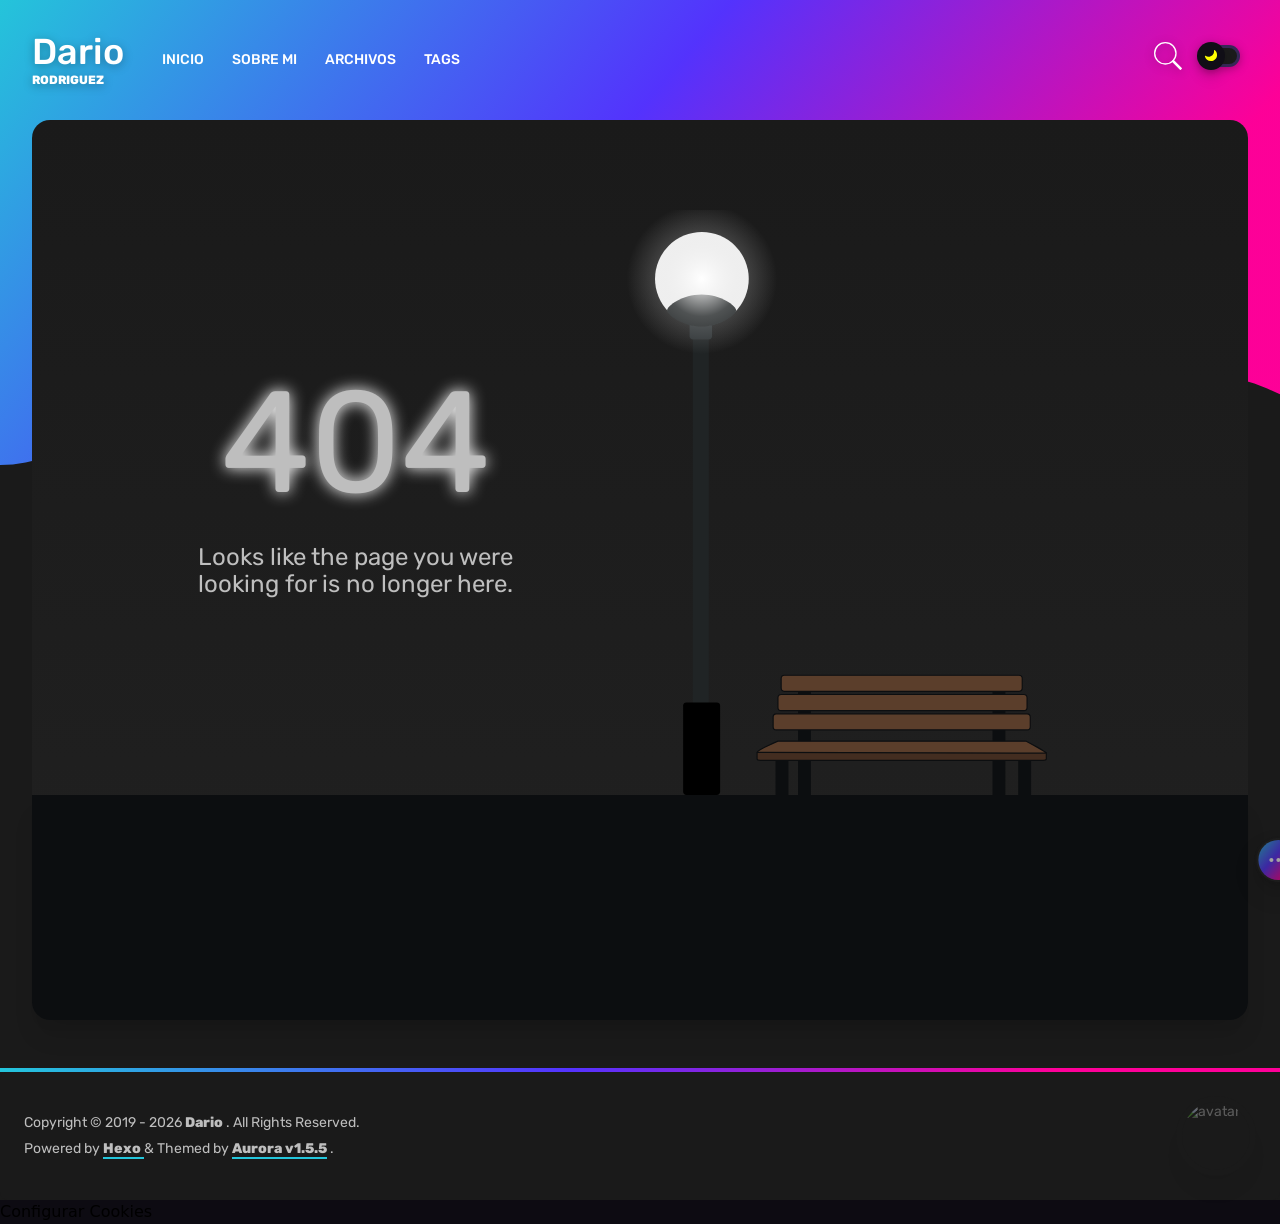
==== index.html @ 783e292c "Site updated: 2024-03-20 01:39:42" ====
<!DOCTYPE html><html lang="en"><head><!-- hexo injector head_begin start --><meta name="keywords" content="dario-rodriguez dario rodriguez gonzalez full-stack developer"></meta><meta name="author" content="Dario Rodriguez"></meta><!-- hexo injector head_begin end --><meta charset="utf-8"><meta http-equiv="X-UA-Compatible" content="IE=edge"><meta name="viewport" content="width=device-width,initial-scale=1"><link rel="icon" href="/favicon.ico"><link href="/static/css/chunk-libs.eebac533.css" rel="stylesheet"><link href="/static/css/app.de0ee83b.css" rel="stylesheet"><!-- hexo injector head_end start --><script type="text/javascript" src="//www.privacypolicies.com/public/cookie-consent/4.0.0/cookie-consent.js" charset="UTF-8"></script><script type="text/javascript" charset="UTF-8">document.addEventListener('DOMContentLoaded', function () { cookieconsent.run({"notice_banner_type":"headline","consent_type":"express","palette":"dark","language":"es","page_load_consent_levels":["strictly-necessary","functionality","tracking"],"notice_banner_reject_button_hide":false,"preferences_center_close_button_hide":false,"open_preferences_center_selector":"cookieConfig","website_name":"www.dario-rodriguez.com"});});</script><script type="text/plain" cookie-consent="tracking" async src="//busuanzi.ibruce.info/busuanzi/2.3/busuanzi.pure.mini.js"></script><script type="text/plain" cookie-consent="strictly-necessary" src="https://cdn.jsdelivr.net/npm/prismjs@1.23.0/components/prism-core.min.js" data-manual></script><script type="text/plain" cookie-consent="strictly-necessary" src="https://cdn.jsdelivr.net/npm/prismjs@1.23.0/plugins/autoloader/prism-autoloader.js"></script><script type="text/plain" cookie-consent="strictly-necessary" src="https://cdn.jsdelivr.net/npm/prismjs@1.23.0/plugins/toolbar/prism-toolbar.js"></script><script type="text/plain" cookie-consent="strictly-necessary" src="https://cdn.jsdelivr.net/npm/prismjs@1.23.0/plugins/copy-to-clipboard/prism-copy-to-clipboard.min.js"></script><script type="text/plain" cookie-consent="strictly-necessary" src="https://cdn.jsdelivr.net/npm/blueimp-md5@2.18.0/js/md5.min.js"></script><script type="text/plain" cookie-consent="strictly-necessary" src="https://cdn.jsdelivr.net/npm/lodash@4.17.21/lodash.min.js"></script><link rel="stylesheet" href="https://cdn.jsdelivr.net/npm/prismjs@1.23.0/themes/prism.min.css"/><link rel="stylesheet" href="https://cdn.jsdelivr.net/npm/prismjs@1.23.0/plugins/toolbar/prism-toolbar.css"/><link rel="stylesheet" href="https://fonts.googleapis.com/css?family=Rubik"/><script type="text/plain" cookie-consent="functionality" src="https://cdn.jsdelivr.net/npm/gitalk@1.7.2/dist/gitalk.min.js"></script><link rel="stylesheet" href="https://cdn.jsdelivr.net/npm/gitalk@1.7.2/dist/gitalk.css"><!-- hexo injector head_end end --><meta name="generator" content="Hexo 7.1.1"></head><body id="body-container"><noscript><strong>We're sorry but Aurora Blog doesn't work properly without JavaScript enabled. Please enable it to continue.</strong></noscript><div id="app"></div><div><a href="#" id="cookieConfig">Configurar Cookies</a></div><script>(function(e){function t(t){for(var n,a,u=t[0],i=t[1],c=t[2],l=0,p=[];l<u.length;l++)a=u[l],Object.prototype.hasOwnProperty.call(o,a)&&o[a]&&p.push(o[a][0]),o[a]=0;for(n in i)Object.prototype.hasOwnProperty.call(i,n)&&(e[n]=i[n]);f&&f(t);while(p.length)p.shift()();return s.push.apply(s,c||[]),r()}function r(){for(var e,t=0;t<s.length;t++){for(var r=s[t],n=!0,a=1;a<r.length;a++){var u=r[a];0!==o[u]&&(n=!1)}n&&(s.splice(t--,1),e=i(i.s=r[0]))}return e}var n={},a={runtime:0},o={runtime:0},s=[];function u(e){return i.p+"static/js/"+({404:"404",about:"about",archives:"archives",categories:"categories",page:"page",post:"post",result:"result",tags:"tags"}[e]||e)+"."+{404:"00d640a8",about:"a5aa2396",archives:"574ac664",categories:"90aa5475",page:"1750313c",post:"3df6f46b",result:"39470350",tags:"0cf51f26"}[e]+".js"}function i(t){if(n[t])return n[t].exports;var r=n[t]={i:t,l:!1,exports:{}};return e[t].call(r.exports,r,r.exports,i),r.l=!0,r.exports}i.e=function(e){var t=[],r={404:1,about:1,archives:1,categories:1,page:1,post:1,result:1,tags:1};a[e]?t.push(a[e]):0!==a[e]&&r[e]&&t.push(a[e]=new Promise((function(t,r){for(var n="static/css/"+({404:"404",about:"about",archives:"archives",categories:"categories",page:"page",post:"post",result:"result",tags:"tags"}[e]||e)+"."+{404:"1a6cd5bd",about:"28b2ab83",archives:"c0d49bd5",categories:"10e2be12",page:"ed4259ce",post:"9f951a60",result:"10e2be12",tags:"10e2be12"}[e]+".css",o=i.p+n,s=document.getElementsByTagName("link"),u=0;u<s.length;u++){var c=s[u],l=c.getAttribute("data-href")||c.getAttribute("href");if("stylesheet"===c.rel&&(l===n||l===o))return t()}var p=document.getElementsByTagName("style");for(u=0;u<p.length;u++){c=p[u],l=c.getAttribute("data-href");if(l===n||l===o)return t()}var f=document.createElement("link");f.rel="stylesheet",f.type="text/css",f.onload=t,f.onerror=function(t){var n=t&&t.target&&t.target.src||o,s=new Error("Loading CSS chunk "+e+" failed.\n("+n+")");s.code="CSS_CHUNK_LOAD_FAILED",s.request=n,delete a[e],f.parentNode.removeChild(f),r(s)},f.href=o;var d=document.getElementsByTagName("head")[0];d.appendChild(f)})).then((function(){a[e]=0})));var n=o[e];if(0!==n)if(n)t.push(n[2]);else{var s=new Promise((function(t,r){n=o[e]=[t,r]}));t.push(n[2]=s);var c,l=document.createElement("script");l.charset="utf-8",l.timeout=120,i.nc&&l.setAttribute("nonce",i.nc),l.src=u(e);var p=new Error;c=function(t){l.onerror=l.onload=null,clearTimeout(f);var r=o[e];if(0!==r){if(r){var n=t&&("load"===t.type?"missing":t.type),a=t&&t.target&&t.target.src;p.message="Loading chunk "+e+" failed.\n("+n+": "+a+")",p.name="ChunkLoadError",p.type=n,p.request=a,r[1](p)}o[e]=void 0}};var f=setTimeout((function(){c({type:"timeout",target:l})}),12e4);l.onerror=l.onload=c,document.head.appendChild(l)}return Promise.all(t)},i.m=e,i.c=n,i.d=function(e,t,r){i.o(e,t)||Object.defineProperty(e,t,{enumerable:!0,get:r})},i.r=function(e){"undefined"!==typeof Symbol&&Symbol.toStringTag&&Object.defineProperty(e,Symbol.toStringTag,{value:"Module"}),Object.defineProperty(e,"__esModule",{value:!0})},i.t=function(e,t){if(1&t&&(e=i(e)),8&t)return e;if(4&t&&"object"===typeof e&&e&&e.__esModule)return e;var r=Object.create(null);if(i.r(r),Object.defineProperty(r,"default",{enumerable:!0,value:e}),2&t&&"string"!=typeof e)for(var n in e)i.d(r,n,function(t){return e[t]}.bind(null,n));return r},i.n=function(e){var t=e&&e.__esModule?function(){return e["default"]}:function(){return e};return i.d(t,"a",t),t},i.o=function(e,t){return Object.prototype.hasOwnProperty.call(e,t)},i.p="/",i.oe=function(e){throw console.error(e),e};var c=window["webpackJsonp"]=window["webpackJsonp"]||[],l=c.push.bind(c);c.push=t,c=c.slice();for(var p=0;p<c.length;p++)t(c[p]);var f=l;r()})([]);</script><script src="/static/js/chunk-libs.dc6146cd.js"></script><script src="/static/js/app.5aa131e5.js"></script></body></html>
---- static/css/chunk-libs.eebac533.css ----
/*! normalize.css v8.0.1 | MIT License | github.com/necolas/normalize.css */html{line-height:1.15;-webkit-text-size-adjust:100%}body{margin:0}main{display:block}h1{font-size:2em;margin:.67em 0}hr{box-sizing:content-box;height:0;overflow:visible}pre{font-family:monospace,monospace;font-size:1em}a{background-color:transparent}abbr[title]{border-bottom:none;text-decoration:underline;-webkit-text-decoration:underline dotted;text-decoration:underline dotted}b,strong{font-weight:bolder}code,kbd,samp{font-family:monospace,monospace;font-size:1em}small{font-size:80%}sub,sup{font-size:75%;line-height:0;position:relative;vertical-align:baseline}sub{bottom:-.25em}sup{top:-.5em}img{border-style:none}button,input,optgroup,select,textarea{font-family:inherit;font-size:100%;line-height:1.15;margin:0}button,input{overflow:visible}button,select{text-transform:none}[type=button],[type=reset],[type=submit],button{-webkit-appearance:button}[type=button]::-moz-focus-inner,[type=reset]::-moz-focus-inner,[type=submit]::-moz-focus-inner,button::-moz-focus-inner{border-style:none;padding:0}[type=button]:-moz-focusring,[type=reset]:-moz-focusring,[type=submit]:-moz-focusring,button:-moz-focusring{outline:1px dotted ButtonText}fieldset{padding:.35em .75em .625em}legend{box-sizing:border-box;color:inherit;display:table;max-width:100%;padding:0;white-space:normal}progress{vertical-align:baseline}textarea{overflow:auto}[type=checkbox],[type=radio]{box-sizing:border-box;padding:0}[type=number]::-webkit-inner-spin-button,[type=number]::-webkit-outer-spin-button{height:auto}[type=search]{-webkit-appearance:textfield;outline-offset:-2px}[type=search]::-webkit-search-decoration{-webkit-appearance:none}::-webkit-file-upload-button{-webkit-appearance:button;font:inherit}details{display:block}summary{display:list-item}[hidden],template{display:none}#nprogress{pointer-events:none}#nprogress .bar{background:#29d;position:fixed;z-index:1031;top:0;left:0;width:100%;height:2px}#nprogress .peg{display:block;position:absolute;right:0;width:100px;height:100%;box-shadow:0 0 10px #29d,0 0 5px #29d;opacity:1;transform:rotate(3deg) translateY(-4px)}#nprogress .spinner{display:block;position:fixed;z-index:1031;top:15px;right:15px}#nprogress .spinner-icon{width:18px;height:18px;box-sizing:border-box;border:2px solid transparent;border-top-color:#29d;border-left-color:#29d;border-radius:50%;-webkit-animation:nprogress-spinner .4s linear infinite;animation:nprogress-spinner .4s linear infinite}.nprogress-custom-parent{overflow:hidden;position:relative}.nprogress-custom-parent #nprogress .bar,.nprogress-custom-parent #nprogress .spinner{position:absolute}@-webkit-keyframes nprogress-spinner{0%{-webkit-transform:rotate(0deg)}to{-webkit-transform:rotate(1turn)}}@keyframes nprogress-spinner{0%{transform:rotate(0deg)}to{transform:rotate(1turn)}}
---- static/css/app.de0ee83b.css ----
:root{--max-width:1600px;--gap:2rem;--main-gradient:linear-gradient(130deg,#24c6dc,#5433ff 41.07%,#f09 76.05%);--theme-transition:all 250ms ease}.theme-light{--background-primary:#f1f3f9;--background-primary-alt:#fafafa;--background-secondary:#fff;--background-secondary-alt:#2e3236;--background-trans:rgba(0,0,0,0.15);--text-bright:#000;--text-normal:#333;--text-accent:#e93796;--text-sub-accent:#547ce7;--text-faint:#b2b2b2;--text-dim:#858585;--text-title-h1:#333;--text-title-h2:#333;--text-title-h3:#333;--text-title-h4:#333;--text-title-h5:#333;--text-link:#b4b4b4;--text-a:#db4d52;--text-a-hover:#db4d52;--bg-accent-55:rgba(244,86,157,0.55);--bg-sub-accent-55:rgba(13,185,215,0.55);--bg-accent-05:rgba(244,86,157,0.05);--strong-gradient:linear-gradient(62deg,#188bfd,#a03bff)!important;--gradient-cover:linear-gradient(90deg,hsla(0,0%,98%,0),hsla(0,0%,98%,0.013) 8.1%,hsla(0,0%,98%,0.049) 15.5%,hsla(0,0%,98%,0.104) 22.5%,hsla(0,0%,98%,0.175) 29%,hsla(0,0%,98%,0.259) 35.3%,hsla(0,0%,98%,0.352) 41.2%,hsla(0,0%,98%,0.45) 47.1%,hsla(0,0%,98%,0.55) 52.9%,hsla(0,0%,98%,0.648) 58.8%,hsla(0,0%,98%,0.741) 64.7%,hsla(0,0%,98%,0.825) 71%,hsla(0,0%,98%,0.896) 77.5%,hsla(0,0%,98%,0.951) 84.5%,hsla(0,0%,98%,0.987) 91.9%,var(--background-secondary));--article-cover:linear-gradient(180deg,hsla(0,0%,98%,0),hsla(0,0%,98%,0.013) 8.1%,hsla(0,0%,98%,0.049) 15.5%,hsla(0,0%,98%,0.104) 22.5%,hsla(0,0%,98%,0.175) 29%,hsla(0,0%,98%,0.259) 35.3%,hsla(0,0%,98%,0.352) 41.2%,hsla(0,0%,98%,0.45) 47.1%,hsla(0,0%,98%,0.55) 52.9%,hsla(0,0%,98%,0.648) 58.8%,hsla(0,0%,98%,0.741) 64.7%,hsla(0,0%,98%,0.825) 71%,hsla(0,0%,98%,0.896) 77.5%,hsla(0,0%,98%,0.951) 84.5%,hsla(0,0%,98%,0.987) 91.9%,var(--background-secondary));--accent-shadow:0 20px 25px -5px rgba(232,57,255,0.06),0 10px 10px -5px rgba(53,11,59,0.1);--sub-accent-shadow:0 20px 25px -5px rgba(71,190,255,0.06),0 10px 10px -5px rgba(11,42,59,0.1);--search-modal-key-gradient:linear-gradient(-225deg,#d5dbe4,#f8f8f8);--search-modal-key-shadow:inset 0 -2px 0 0 #cdcde6,inset 0 0 1px 1px #fff,0 1px 2px 1px rgba(30,35,90,0.4);--custom-quote-tip:#7343d5;--custom-quote-warning:#e98503;--custom-quote-danger:#dd2500;--custom-quote:#e93796}.theme-dark,.theme-light{--trans-ease:all 250ms ease}.theme-dark{--background-primary:#1a1a1a;--background-primary-alt:#0d0b12;--background-secondary:#212121;--background-secondary-alt:#0d0b12;--background-trans:hsla(0,0%,100%,0.15);--skeleton-bg:#2e2e2e;--skeleton-hl:#363636;--text-bright:#fff;--text-normal:#bebebe;--text-accent:#0fb6d6;--text-sub-accent:#f4569d;--text-dim:#6d6d6d;--text-faint:#7aa2f7;--text-title-h1:var(--text-accent);--text-title-h2:#cbdbe5;--text-title-h3:#cbdbe5;--text-title-h4:#cbdbe5;--text-title-h5:#cbdbe5;--text-link:#b4b4b4;--text-a:#6bcafb;--text-a-hover:#6bcafb;--bg-sub-accent-55:rgba(244,86,157,0.55);--bg-accent-55:rgba(13,185,215,0.55);--bg-accent-05:rgba(14,210,247,0.05);--strong-gradient:linear-gradient(62deg,#87c2fd,#dcb9fc)!important;--gradient-cover:linear-gradient(90deg,rgba(33,33,33,0),rgba(33,33,33,0.013) 8.1%,rgba(33,33,33,0.049) 15.5%,rgba(33,33,33,0.104) 22.5%,rgba(33,33,33,0.175) 29%,rgba(33,33,33,0.259) 35.3%,rgba(33,33,33,0.352) 41.2%,rgba(33,33,33,0.45) 47.1%,rgba(33,33,33,0.55) 52.9%,rgba(33,33,33,0.648) 58.8%,rgba(33,33,33,0.741) 64.7%,rgba(33,33,33,0.825) 71%,rgba(33,33,33,0.896) 77.5%,rgba(33,33,33,0.951) 84.5%,rgba(33,33,33,0.987) 91.9%,var(--background-secondary));--article-cover:linear-gradient(180deg,rgba(33,33,33,0),rgba(33,33,33,0.013) 8.1%,rgba(33,33,33,0.049) 15.5%,rgba(33,33,33,0.104) 22.5%,rgba(33,33,33,0.175) 29%,rgba(33,33,33,0.259) 35.3%,rgba(33,33,33,0.352) 41.2%,rgba(33,33,33,0.45) 47.1%,rgba(33,33,33,0.55) 52.9%,rgba(33,33,33,0.648) 58.8%,rgba(33,33,33,0.741) 64.7%,rgba(33,33,33,0.825) 71%,rgba(33,33,33,0.896) 77.5%,rgba(33,33,33,0.951) 84.5%,rgba(33,33,33,0.987) 91.9%,var(--background-secondary));--accent-shadow:0 20px 25px -5px rgba(11,42,59,0.35),0 10px 10px -5px rgba(11,42,59,0.14);--sub-accent-shadow:0 20px 25px -5px rgba(53,11,59,0.35),0 10px 10px -5px rgba(53,11,59,0.14);--search-modal-key-gradient:linear-gradient(-225deg,#3f3e3e,#2c2c2c);--search-modal-key-shadow:inset 0 -2px 0 0 #363636,inset 0 0 1px 1px #2e2e2e,0 1px 2px 1px rgba(30,35,90,0.4);--custom-quote-tip:#8d53ff;--custom-quote-warning:#cbcb00;--custom-quote-danger:#dd2500;--custom-quote:#5dc3d9}.ob-text-bright{color:var(--text-bright)}.ob-drop-shadow{filter:drop-shadow(0 2px 5px rgba(0,0,0,.3))}.ob-hz-thumbnail{max-width:120%}.ob-gradient-plate{width:calc(100% - .5rem);height:calc(100% - .5rem);margin:.25rem}.ob-gradient-cut-plate{top:8%;width:calc(100% - .5rem);height:calc(92% - .5rem);margin:.25rem}.ob-avatar{height:7rem;width:7rem}.footer-avatar,.ob-avatar{margin:0;--tw-shadow:0 20px 25px -5px rgba(0,0,0,0.1),0 10px 10px -5px rgba(0,0,0,0.04);box-shadow:var(--tw-ring-offset-shadow,0 0 transparent),var(--tw-ring-shadow,0 0 transparent),var(--tw-shadow)}.footer-avatar{height:5rem;opacity:.4;width:5rem}.diamond-avatar{-webkit-clip-path:polygon(50% 3%,91% 25%,91% 75%,50% 97%,9% 75%,9% 25%);clip-path:polygon(50% 3%,91% 25%,91% 75%,50% 97%,9% 75%,9% 25%)}.circle-avatar{border-radius:9999px}.circle-avatar,.rounded-avatar{border-color:var(--background-primary);border-width:6px}.rounded-avatar{border-radius:1rem}.animation-text{-webkit-background-clip:text;-webkit-text-fill-color:transparent;-webkit-box-decoration-break:clone;background-color:#ccc;background-image:linear-gradient(90deg,#ccc,#fff,#ccc);-webkit-animation:SkeletonLoading 1.5s ease-in-out 0s infinite normal none running;animation:SkeletonLoading 1.5s ease-in-out 0s infinite normal none running}.inverted-main-grid,.main-grid{display:flex;flex-direction:column}@media (min-width:1024px){.main-grid{display:grid;gap:var(--gap);grid-template-columns:minmax(0,1fr) 320px}.inverted-main-grid{display:grid;gap:var(--gap);grid-template-columns:245px minmax(0,1fr)}}.tab{background-color:var(--background-secondary);border-radius:1rem;display:flex;flex-direction:row;flex-wrap:wrap;margin-bottom:2rem;overflow-y:hidden;padding-left:1.5rem;padding-right:3rem;--tw-shadow:0 4px 6px -1px rgba(0,0,0,0.1),0 2px 4px -1px rgba(0,0,0,0.06);box-shadow:var(--tw-ring-offset-shadow,0 0 transparent),var(--tw-ring-shadow,0 0 transparent),var(--tw-shadow);height:3.5rem;transition:height .4s ease}.tab.expanded-tab{overflow-y:initial;height:auto}.tab li{cursor:pointer;margin-top:1rem;margin-bottom:1rem;margin-right:.75rem}.tab li:hover{opacity:.5}.tab li.active{--tw-shadow:0 10px 15px -3px rgba(0,0,0,0.1),0 4px 6px -2px rgba(0,0,0,0.05);box-shadow:var(--tw-ring-offset-shadow,0 0 transparent),var(--tw-ring-shadow,0 0 transparent),var(--tw-shadow);--tw-text-opacity:1;color:rgba(255,255,255,var(--tw-text-opacity));text-shadow:0 2px 2px rgba(0,0,0,.5)}.tab li span{background-color:var(--background-primary);border-top-left-radius:.375rem;border-bottom-left-radius:.375rem;font-size:.875rem;line-height:1.25rem;padding-top:.5rem;padding-bottom:.5rem;padding-left:.75rem;padding-right:.75rem;text-align:center;white-space:nowrap}.tab li span.first-tab{border-radius:.375rem;padding-left:1.5rem;padding-right:1.5rem}.tab li b{background-color:var(--background-primary);border-top-right-radius:.375rem;border-bottom-right-radius:.375rem;font-size:.875rem;line-height:1.25rem;opacity:.7;padding-top:.5rem;padding-bottom:.5rem;padding-left:.5rem;padding-right:.5rem;text-align:center;color:var(--text-accent);white-space:nowrap}.tab-expander{cursor:pointer;position:absolute;top:1.25rem;right:1.25rem;stroke:currentColor;color:var(--text-bright);opacity:.8}.tab-expander:hover{opacity:.5}.tab-expander svg{transition:transform .4s ease}.tab-expander.expanded svg{transform:rotate(180deg)}#loading-bar-wrapper #nprogress{pointer-events:none}#loading-bar-wrapper #nprogress .bar{background:var(--main-gradient);position:absolute;z-index:3000;top:0;left:0;width:100%;height:8px}#loading-bar-wrapper #nprogress .peg{display:none;position:absolute;right:0;width:100px;height:8px;opacity:0;box-shadow:none;transform:rotate(3deg) translateY(-4px)}#loading-bar-wrapper #nprogress .spinner{display:block;position:fixed;z-index:3000;top:15px;right:15px}#loading-bar-wrapper #nprogress .spinner-icon{width:18px;height:18px;box-sizing:border-box;border:2px solid transparent;border-top-color:var(--text-accent);border-left-color:var(--text-accent);border-radius:50%;-webkit-animation:nprogress-spinner .4s linear infinite;animation:nprogress-spinner .4s linear infinite}@-webkit-keyframes nprogress-spinner{to{-webkit-transform:rotate(1turn)}0%{transform:rotate(0)}to{transform:rotate(1turn)}}#loading-bar-wrapper{position:fixed;width:100px;top:8px;left:50%;transform:translateX(-50%);height:8px;border-radius:8px;z-index:2000;background:transparent;overflow:hidden}#loading-bar-wrapper.nprogress-custom-parent{background:var(--background-secondary);box-shadow:0 1px 2px 0 rgba(0,0,0,.1)}a:hover{opacity:.5}a{transition-property:all;transition-timing-function:cubic-bezier(.4,0,.2,1);transition-duration:.15s}

/*! tailwindcss v2.1.2 | MIT License | https://tailwindcss.com */

/*! modern-normalize v1.1.0 | MIT License | https://github.com/sindresorhus/modern-normalize */html{-moz-tab-size:4;-o-tab-size:4;tab-size:4;line-height:1.15;-webkit-text-size-adjust:100%}body{margin:0;font-family:system-ui,-apple-system,Segoe UI,Roboto,Helvetica,Arial,sans-serif,Apple Color Emoji,Segoe UI Emoji}hr{height:0;color:inherit}abbr[title]{-webkit-text-decoration:underline dotted;text-decoration:underline dotted}b,strong{font-weight:bolder}code,kbd,pre,samp{font-family:ui-monospace,SFMono-Regular,Consolas,Liberation Mono,Menlo,monospace;font-size:1em}small{font-size:80%}sub,sup{font-size:75%;line-height:0;position:relative;vertical-align:baseline}sub{bottom:-.25em}sup{top:-.5em}table{text-indent:0;border-color:inherit}button,input,optgroup,select,textarea{font-family:inherit;font-size:100%;line-height:1.15;margin:0}button,select{text-transform:none}[type=button],[type=reset],button{-webkit-appearance:button}legend{padding:0}progress{vertical-align:baseline}[type=search]{-webkit-appearance:textfield;outline-offset:-2px}summary{display:list-item}blockquote,dd,dl,figure,h1,h2,h3,h4,h5,h6,hr,p,pre{margin:0}button{background-color:transparent;background-image:none}button:focus{outline:1px dotted;outline:5px auto -webkit-focus-ring-color}fieldset,ol,ul{margin:0;padding:0}ol,ul{list-style:none}html{font-family:ui-sans-serif,system-ui,-apple-system,BlinkMacSystemFont,Segoe UI,Roboto,Helvetica Neue,Arial,Noto Sans,sans-serif,Apple Color Emoji,Segoe UI Emoji,Segoe UI Symbol,Noto Color Emoji;line-height:1.5}body{font-family:inherit;line-height:inherit}*,:after,:before{box-sizing:border-box;border-width:0;border-style:solid;border-color:#e5e7eb}hr{border-top-width:1px}img{border-style:solid}textarea{resize:vertical}input::-moz-placeholder,textarea::-moz-placeholder{opacity:1;color:#9ca3af}input:-ms-input-placeholder,textarea:-ms-input-placeholder{opacity:1;color:#9ca3af}input::placeholder,textarea::placeholder{opacity:1;color:#9ca3af}button{cursor:pointer}table{border-collapse:collapse}h1,h2,h3,h4,h5,h6{font-size:inherit;font-weight:inherit}a{color:inherit;text-decoration:inherit}button,input,optgroup,select,textarea{padding:0;line-height:inherit;color:inherit}code,kbd,pre,samp{font-family:ui-monospace,SFMono-Regular,Menlo,Monaco,Consolas,Liberation Mono,Courier New,monospace}audio,canvas,embed,iframe,img,object,svg,video{display:block;vertical-align:middle}img,video{max-width:100%;height:auto}.container{width:100%}@media (min-width:640px){.container{max-width:640px}}@media (min-width:768px){.container{max-width:768px}}@media (min-width:1024px){.container{max-width:1024px}}@media (min-width:1280px){.container{max-width:1280px}}@media (min-width:1536px){.container{max-width:1536px}}.article-container{border-radius:1rem;height:100%;list-style-type:none;position:relative}.article-container:hover .article-tag{transform:translateY(-60%)}.article-container:hover .article,.article-container:hover .feature-article{transform:scale(1.015)}.article-container .article-tag{border-radius:.375rem;display:flex;align-items:flex-start;font-weight:700;font-size:.875rem;line-height:1.25rem;padding-left:.25rem;padding-right:.25rem;padding-top:.25rem;padding-bottom:.75rem;position:absolute;left:1.5rem;top:-.25rem;--tw-shadow:0 10px 15px -3px rgba(0,0,0,0.1),0 4px 6px -2px rgba(0,0,0,0.05);box-shadow:var(--tw-ring-offset-shadow,0 0 transparent),var(--tw-ring-shadow,0 0 transparent),var(--tw-shadow);--tw-text-opacity:1;color:rgba(255,255,255,var(--tw-text-opacity));text-transform:uppercase;--tw-translate-x:0;--tw-translate-y:0;--tw-rotate:0;--tw-skew-x:0;--tw-skew-y:0;--tw-scale-x:1;--tw-scale-y:1;transform:translateX(var(--tw-translate-x)) translateY(var(--tw-translate-y)) rotate(var(--tw-rotate)) skewX(var(--tw-skew-x)) skewY(var(--tw-skew-y)) scaleX(var(--tw-scale-x)) scaleY(var(--tw-scale-y));background:var(--main-gradient);z-index:0;transition:transform .2s ease-in-out}.article-container .article-tag>b{border-radius:.25rem;padding-top:.25rem;padding-bottom:.25rem;padding-left:.75rem;padding-right:.75rem;stroke:currentColor;--tw-text-opacity:1;color:rgba(255,255,255,var(--tw-text-opacity));width:100%;height:100%;text-shadow:0 2px 2px rgba(0,0,0,.5);background:rgba(0,0,0,.5)}.article{background-color:var(--background-secondary);border-radius:1rem;display:grid;height:100%;overflow:hidden;position:relative;top:0;--tw-shadow:0 10px 15px -3px rgba(0,0,0,0.1),0 4px 6px -2px rgba(0,0,0,0.05);box-shadow:var(--tw-ring-offset-shadow,0 0 transparent),var(--tw-ring-shadow,0 0 transparent),var(--tw-shadow);z-index:10;grid-template-rows:repeat(3,minmax(0,1fr));transition:transform .2s ease-in-out}.article .article-thumbnail{position:relative;grid-row:span 1/span 1}.article .article-thumbnail img{background-repeat:no-repeat;background-size:cover;border-radius:1rem;display:block;height:120%;-o-object-fit:cover;object-fit:cover;position:absolute;width:100%;z-index:20}.article .article-thumbnail .thumbnail-screen{height:120%;opacity:.4;pointer-events:none;position:absolute;left:0;width:100%;z-index:30;max-width:120%;mix-blend-mode:screen}.article .article-thumbnail:after{pointer-events:none;content:"";position:absolute;z-index:35;top:13%;left:0;height:120%;width:100%;background:var(--article-cover)}.article .article-content{background-color:transparent;display:flex;flex-direction:column;padding-left:1.5rem;padding-right:1.5rem;padding-bottom:1.5rem;position:relative;z-index:40;grid-row:span 2/span 2}.article .article-content span{filter:drop-shadow(0 2px 1px rgba(0,0,0,.1))}.article .article-content span b{font-size:.75rem;line-height:1rem;color:var(--text-accent);text-transform:uppercase}.article .article-content span ul{display:inline-flex;font-size:.75rem;line-height:1rem;padding-left:1rem}.article .article-content span ul li{margin-right:.75rem}.article .article-content h1{font-weight:800;font-size:1.5rem;line-height:2rem;margin-bottom:1.5rem;color:var(--text-bright)}@media (min-width:1024px){.article .article-content h1{margin-top:1rem;margin-bottom:2rem}}.article .article-content p{font-size:.875rem;line-height:1.25rem;margin-bottom:.5rem;padding-bottom:1rem}@media (min-width:1024px){.article .article-content p{font-size:1rem;line-height:1.5rem;margin-bottom:.5rem;padding-bottom:1.5rem}}.article .article-content .article-footer{display:flex;align-items:flex-end;align-content:flex-end;justify-content:flex-start;flex:1 1 0%;font-size:.875rem;line-height:1.25rem;width:100%}.article .article-content .article-footer img{border-radius:9999px;margin-right:.5rem;height:28px;width:28px}.feature-article{background-color:var(--background-secondary);border-radius:1rem;display:grid;overflow:hidden;position:relative;top:0;--tw-shadow:0 10px 15px -3px rgba(0,0,0,0.1),0 4px 6px -2px rgba(0,0,0,0.05);box-shadow:var(--tw-ring-offset-shadow,0 0 transparent),var(--tw-ring-shadow,0 0 transparent),var(--tw-shadow);z-index:10;grid-template-rows:repeat(3,minmax(0,1fr))}@media (min-width:1024px){.feature-article{height:28rem;width:100%;grid-template-columns:repeat(2,minmax(0,1fr));grid-template-rows:none}}.feature-article{transition:transform .2s ease-in-out}.feature-article .feature-thumbnail{position:relative;grid-row:span 1/span 1}@media (min-width:1024px){.feature-article .feature-thumbnail{grid-row:auto}}.feature-article .feature-thumbnail img{background-repeat:no-repeat;background-size:cover;display:block;height:120%;-o-object-fit:cover;object-fit:cover;position:absolute;left:0;width:100%;z-index:20}@media (min-width:1024px){.feature-article .feature-thumbnail img{height:28rem;width:120%}}.feature-article .feature-thumbnail span{height:120%;opacity:.4;pointer-events:none;position:absolute;left:0;width:100%;z-index:30}@media (min-width:1024px){.feature-article .feature-thumbnail span{height:28rem;width:120%}}.feature-article .feature-thumbnail:after{pointer-events:none;content:"";position:absolute;z-index:35;left:71%;top:0;height:100%;width:50%;background:var(--gradient-cover)}.feature-article .feature-content{display:flex;flex-direction:column;padding-left:1.5rem;padding-right:1.5rem;padding-bottom:1.5rem;position:relative;z-index:40;grid-row:span 2/span 2}@media (min-width:1024px){.feature-article .feature-content{padding:3rem;grid-row:auto}}.feature-article .feature-content b{color:var(--text-accent);text-transform:uppercase}.feature-article .feature-content ul{display:inline-flex;padding-left:1rem}.feature-article .feature-content ul li{margin-right:.75rem}.feature-article .feature-content h1{font-weight:800;font-size:1.5rem;line-height:2rem;margin-bottom:1.5rem;color:var(--text-bright)}@media (min-width:1024px){.feature-article .feature-content h1{font-size:2.25rem;line-height:2.5rem;margin-top:1rem;margin-bottom:2rem}}.feature-article .feature-content p{font-size:1rem;line-height:1.5rem;margin-bottom:.5rem;padding-bottom:1rem}@media (min-width:1024px){.feature-article .feature-content p{font-size:1.125rem;line-height:1.75rem;margin-bottom:.5rem;padding-bottom:1.5rem}}.feature-article .feature-content .article-footer{display:flex;align-items:flex-end;align-content:flex-end;justify-content:flex-start;flex:1 1 0%;font-size:.875rem;line-height:1.25rem;width:100%}.feature-article .feature-content .article-footer img{border-radius:9999px;margin-right:.5rem;height:28px;width:28px}.thumbnail-screen{max-width:120%;mix-blend-mode:screen}@media (max-width:1023px){.feature-article>div:first-of-type:after{top:13%;left:0;height:120%;width:100%;background:var(--article-cover)}}.post-html{background-color:var(--background-secondary);border-radius:1rem;margin-bottom:2rem;padding:1rem;--tw-shadow:0 20px 25px -5px rgba(0,0,0,0.1),0 10px 10px -5px rgba(0,0,0,0.04);box-shadow:var(--tw-ring-offset-shadow,0 0 transparent),var(--tw-ring-shadow,0 0 transparent),var(--tw-shadow)}@media (min-width:1024px){.post-html{margin-bottom:0;padding:3.5rem}}.post-html h1,.post-html h2,.post-html h3,.post-html h4,.post-html h5,.post-html h6{display:flex;align-items:center;margin-bottom:1rem;padding-bottom:.5rem;padding-top:1.75rem;position:relative;color:var(--text-bright);font-weight:600}.post-html h1:after,.post-html h2:after,.post-html h3:after,.post-html h4:after,.post-html h5:after,.post-html h6:after{border-radius:9999px;height:.25rem;position:absolute;bottom:0;width:6rem;content:"";background:var(--main-gradient)}.post-html h1{font-size:1.875rem;line-height:2.25rem}@media (min-width:1024px){.post-html h1{font-size:2.25rem;line-height:2.5rem}}.post-html h2{font-size:1.5rem;line-height:2rem}@media (min-width:1024px){.post-html h2{font-size:1.875rem;line-height:2.25rem}}.post-html h3{font-size:1.25rem;line-height:1.75rem}@media (min-width:1024px){.post-html h3{font-size:1.5rem;line-height:2rem}}.post-html h4{font-size:1.125rem;line-height:1.75rem}@media (min-width:1024px){.post-html h4{font-size:1.25rem;line-height:1.75rem}}.post-html h5{font-size:1rem;line-height:1.5rem}@media (min-width:1024px){.post-html h5{font-size:1.125rem;line-height:1.75rem}}.post-html h6{font-size:1rem;line-height:1.5rem}.post-html p{margin-top:1.5rem;margin-bottom:1.5rem}.post-html ul{margin:1.5rem 0}.post-html ul ul{position:relative;margin:0}.post-html ul>li>ul:before{content:"";border-left:1px solid var(--text-accent);position:absolute;opacity:.35;left:-1em;top:0;bottom:0}.post-html ol li,.post-html ul li{margin-left:2rem}.post-html ol ul,.post-html ol ul ul,.post-html ul,.post-html ul ul,.post-html ul ul ul{list-style:none}.post-html li>p{display:inline-block;margin-top:0;margin-bottom:0}.post-html ul li:before{content:"•";color:var(--text-accent);display:inline-block;width:1em;margin-left:-1.15em;padding:0;font-weight:700;text-shadow:0 0 .5em var(--accent-2)}.post-html ul ul li:before,.post-html ul ul ul li:before{content:"•"}.post-html ol{list-style:none;counter-reset:li}.post-html ol>li{counter-increment:li}.post-html ol>li:before,.post-html ul ol>li:before,.post-html ul ul ol>li:before,.post-html ul ul ul ol>li:before{content:"." counter(li);color:var(--text-accent);font-weight:400;display:inline-block;width:1em;margin-left:-1.5em;margin-right:.5em;text-align:right;direction:rtl;overflow:visible;word-break:keep-all;white-space:nowrap}.post-html blockquote{-webkit-margin-start:0;margin-inline-start:0}.post-html .custom-quote,.post-html blockquote{position:relative;padding:.5rem 1rem .5rem 2rem;color:var(--text-normal);border-top-right-radius:5px;border-bottom-right-radius:5px;margin-bottom:2em;margin-top:2em;margin-right:0!important;border-left:3px var(--text-accent) solid;border-top:transparent;border-bottom:transparent;border-right:transparent;background:linear-gradient(135deg,var(--background-primary),var(--background-primary) 41.07%,var(--background-secondary) 76.05%,var(--background-secondary))}.post-html .custom-quote:before,.post-html blockquote:before{content:"";position:absolute;top:0;left:0;height:2px;width:76%;background:linear-gradient(90deg,var(--text-accent),var(--background-secondary) 76.05%)}.post-html .custom-quote:after,.post-html blockquote:after{content:"";position:absolute;bottom:0;left:0;height:2px;width:45%;background:linear-gradient(90deg,var(--text-accent),var(--background-primary) 45%)}.post-html .custom-blockquote-svg,.post-html .custom-quote-svg{display:flex;justify-content:center;align-items:center;position:absolute;top:-.65rem;left:-1rem;height:2.3rem;width:2.3rem;fill:currentColor;stroke:var(--background-secondary);overflow:hidden}.post-html .custom-blockquote-svg svg,.post-html .custom-quote-svg svg{height:100%;width:100%}.post-html .custom-blockquote-svg{color:var(--text-accent)}.post-html .custom-quote.tip .custom-quote-svg{color:var(--custom-quote-tip)}.post-html .custom-quote.tip{border-left:3px solid var(--custom-quote-tip)!important}.post-html .custom-quote.tip .custom-quote-title{color:var(--custom-quote-tip)}.post-html .custom-quote.tip:after,.post-html .custom-quote.tip:before{background:linear-gradient(90deg,var(--custom-quote-tip),var(--background-primary))}.post-html .custom-quote.warning .custom-quote-svg{color:var(--custom-quote-warning)}.post-html .custom-quote.warning{border-left:3px solid var(--custom-quote-warning)!important}.post-html .custom-quote.warning .custom-quote-title{color:var(--custom-quote-warning)}.post-html .custom-quote.warning:after,.post-html .custom-quote.warning:before{background:linear-gradient(90deg,var(--custom-quote-warning),var(--background-primary))}.post-html .custom-quote.danger .custom-quote-svg{color:var(--custom-quote-danger)}.post-html .custom-quote.danger{border-left:3px solid var(--custom-quote-danger)!important}.post-html .custom-quote.danger .custom-quote-title{color:var(--custom-quote-danger)}.post-html .custom-quote.danger:after,.post-html .custom-quote.danger:before{background:linear-gradient(90deg,var(--custom-quote-danger),var(--background-primary))}.post-html .custom-details{border-radius:.75rem;padding:1rem;background:linear-gradient(135deg,var(--background-primary),var(--background-primary) 41.07%,var(--background-secondary) 76.05%,var(--background-secondary))}.post-html .custom-details summary{border-radius:.5rem;cursor:pointer;transition-property:all;transition-timing-function:cubic-bezier(.4,0,.2,1);transition-duration:.15s;-webkit-touch-callout:none;-webkit-user-select:none;-moz-user-select:none;-ms-user-select:none;user-select:none;padding:.5rem 1.2rem;background:linear-gradient(135deg,var(--bg-accent-55),transparent 46.07%);opacity:1}.post-html .custom-details summary:hover{opacity:.6}.post-html strong{-webkit-background-clip:text;-webkit-text-fill-color:transparent;padding:0 .1rem;color:#7aa2f7;background-color:#7aa2f7;background-image:var(--strong-gradient)}.post-html strong::-moz-selection{-webkit-text-fill-color:var(--text-faint)}.post-html strong::selection{-webkit-text-fill-color:var(--text-faint)}.post-html table{border-collapse:collapse;margin:1rem 0;display:block;overflow-x:auto}.post-html th{background-color:var(--background-secondary)}.post-html td,.post-html th{border:1px solid var(--background-primary-alt)!important}.post-html td,.post-html th{padding:.6em 1em}.post-html tr{border-top:1px solid var(--background-primary-alt)!important;background-color:var(--background-primary)}.post-html tr:nth-child(2n){background-color:var(--background-secondary)}.post-html em{color:#bb9af7!important;font-family:OperatorMonoSSmLig-Book,Rubik!important}.post-html a{text-shadow:-1px -1px 2px var(--background-primary),-1px 1px 2px var(--background-primary),1px -1px 2px var(--background-primary),1px 1px 2px var(--background-primary);-webkit-text-fill-color:var(--text-bright);background-position:0 100%;background-repeat:repeat-x;background-size:5px 5px;text-decoration:none;transition:all .35s ease;background-image:linear-gradient(180deg,var(--bg-sub-accent-55) 0,var(--bg-sub-accent-55))}.post-html a strong{-webkit-background-clip:initial;-webkit-text-fill-color:initial;color:inherit;background-color:initial;background-image:none}.post-html a:hover{text-shadow:-1px -1px 2px var(--background-modifier-border),-1px 1px 2px var(--background-modifier-border),1px -1px 2px var(--background-modifier-border),1px 1px 2px var(--background-modifier-border);-webkit-text-fill-color:var(--text-bright);background-size:4px 50px}.post-html svg{display:inline-block}.post-html hr{position:relative;-webkit-margin-before:0;margin-block-start:0;-webkit-margin-after:0;margin-block-end:0;border:none;height:1px;padding:2.5em 0}.post-html hr:before{content:"§";display:inline-block;position:absolute;left:50%;transform:translate(-50%,-44%) rotate(60deg);transform-origin:50% 50%;padding:.25rem;color:var(--text-sub-accent);background-color:var(--background-secondary);z-index:10;border-radius:60%}.post-html hr:after{position:absolute;content:"";top:0;left:50%;transform:translateX(-50%);background:var(--main-gradient);height:3px;width:26%;border-radius:9999px;opacity:.26;margin:2.5em auto}.post-html pre{overflow:auto!important;overflow-wrap:normal!important}.post-html pre code{padding:0}.post-html code{color:var(--text-normal);margin:0;font-size:.85em;border-radius:3px;overflow-wrap:break-word;background-color:var(--bg-accent-05);word-wrap:break-word;padding:.1rem .3rem;border-radius:.3rem;color:var(--text-accent)!important}.post-header{margin-bottom:1rem}.post-header .post-labels{position:relative;bottom:-.375rem}.post-header .post-labels>b{border-radius:.375rem;display:inline-flex;font-size:.75rem;line-height:1rem;opacity:.9;padding:.125rem;--tw-text-opacity:1;color:rgba(255,255,255,var(--tw-text-opacity));text-transform:uppercase;text-shadow:0 2px 2px rgba(0,0,0,.5)}.post-header .post-labels ul{display:inline-flex;padding-left:.5rem}.post-header .post-labels ul li{font-size:.875rem;line-height:1.25rem;margin-right:.75rem;opacity:.7;--tw-text-opacity:1;color:rgba(255,255,255,var(--tw-text-opacity));text-shadow:0 2px 2px rgba(0,0,0,.5)}.post-header .post-title{margin-top:.5rem;margin-bottom:1rem;font-size:clamp(1.2rem,calc(1rem + 3.5vw),4rem);text-shadow:0 2px 2px rgba(0,0,0,.5);line-height:1.1}.post-header .post-stats{display:none;flex-direction:row;font-size:.875rem;line-height:1.25rem;margin-right:1rem}@media (min-width:1024px){.post-header .post-stats{display:flex;font-size:1rem;line-height:1.5rem}}.post-header .post-stats>span{opacity:.8;padding-right:1rem;stroke:currentColor;--tw-text-opacity:1;color:rgba(255,255,255,var(--tw-text-opacity))}.post-footer,.post-header .post-stats>span{display:flex;flex-direction:row;align-items:center}.post-footer{justify-content:flex-start;font-size:.875rem;line-height:1.25rem;margin-right:1rem}@media (min-width:1024px){.post-footer{font-size:1rem;line-height:1.5rem}}.post-footer img{border-radius:9999px;margin-right:.5rem;height:28px;width:28px}.sidebar-box{background-color:var(--background-secondary);border-radius:1rem;margin-bottom:2rem;padding:2rem;position:relative;--tw-shadow:0 20px 25px -5px rgba(0,0,0,0.1),0 10px 10px -5px rgba(0,0,0,0.04);box-shadow:var(--tw-ring-offset-shadow,0 0 transparent),var(--tw-ring-shadow,0 0 transparent),var(--tw-shadow);width:100%}.modal--active{overflow:hidden!important}#search-modal{--search-modal-height:600px;--search-modal-searchbox-height:56px;--search-modal-spacing:12px;--search-modal-footer-height:44px;height:100vh;position:fixed;top:0;left:0;width:100vw;transition-property:background-color,border-color,color,fill,stroke;transition-timing-function:cubic-bezier(.4,0,.2,1);transition-duration:.15s;background-color:rgba(26,26,26,.8);z-index:250}#search-modal .search-container{background-color:var(--background-primary);border-radius:1rem;margin-right:.5rem;margin-left:.5rem;margin-top:4rem;margin-bottom:auto;max-width:36rem;position:relative;--tw-shadow:0 25px 50px -12px rgba(0,0,0,0.25);box-shadow:var(--tw-ring-offset-shadow,0 0 transparent),var(--tw-ring-shadow,0 0 transparent),var(--tw-shadow)}@media (min-width:1024px){#search-modal .search-container{margin-right:auto;margin-left:auto}}#search-modal .search-form{background-color:var(--background-secondary);border-color:var(--text-accent);border-radius:.75rem;border-width:2px;display:flex;align-items:center;height:3.5rem;padding-top:0;padding-bottom:0;padding-left:.75rem;padding-right:.75rem;position:relative;--tw-shadow:0 4px 6px -1px rgba(0,0,0,0.1),0 2px 4px -1px rgba(0,0,0,0.06);box-shadow:var(--tw-ring-offset-shadow,0 0 transparent),var(--tw-ring-shadow,0 0 transparent),var(--tw-shadow);width:100%}#search-modal .search-form button:hover{color:var(--search-modal-highlight)}#search-modal .search-input{background-color:transparent;flex:1 1 0%;height:100%;font-size:1.25rem;line-height:1.75rem;outline:2px solid transparent;outline-offset:2px;padding-left:.5rem;width:80%}#search-modal .search-btn,#search-modal .search-input{-webkit-appearance:none;-moz-appearance:none;appearance:none;border-width:0;--tw-text-opacity:1;color:rgba(156,163,175,var(--tw-text-opacity))}#search-modal .search-btn{background-image:none;border-radius:9999px;cursor:pointer;padding:.125rem}#search-modal .search-dropdown{margin-top:.5rem;overflow-y:auto;padding-left:1rem;padding-right:1rem;min-height:var(--search-modal-spacing);max-height:calc(var(--search-modal-height) - var(--search-modal-searchbox-height) - var(--search-modal-spacing) - var(--search-modal-footer-height));scrollbar-color:var(--search-modal-muted-color) var(--search-modal-background);scrollbar-width:thin}#search-modal .search-hit-label{background-color:var(--background-primary);font-weight:600;font-size:.875rem;line-height:1.25rem;padding-left:.25rem;padding-right:.25rem;padding-top:.5rem;padding-bottom:.5rem;position:sticky;top:0;color:var(--text-accent);z-index:10}#search-modal .search-hit{border-radius:.25rem;display:flex;padding-bottom:.5rem;position:relative}#search-modal .search-hit:last-of-type{padding-bottom:1rem}#search-modal .search-hit a{background-color:var(--background-secondary);border-color:var(--background-secondary);border-radius:.5rem;border-width:2px;box-sizing:border-box;display:block;padding-left:.75rem;--tw-shadow:0 4px 6px -1px rgba(0,0,0,0.1),0 2px 4px -1px rgba(0,0,0,0.06);box-shadow:var(--tw-ring-offset-shadow,0 0 transparent),var(--tw-ring-shadow,0 0 transparent),var(--tw-shadow);width:100%}#search-modal .search-hit.active a{border-color:var(--text-accent)}#search-modal .search-hit-container{display:flex;align-items:center;height:3.5rem;padding-right:.75rem;color:var(--text-normal)}#search-modal .search-hit-icon{stroke-width:2;color:var(--text-dim)}#search-modal .search-hit-content-wrapper{display:flex;flex-direction:column;justify-content:center;flex:1 1 auto;font-weight:500;margin-left:.5rem;margin-right:.5rem;overflow:hidden;position:relative;text-overflow:ellipsis;white-space:nowrap;width:80%}#search-modal .search-hit-title{font-size:.875rem;line-height:1.25rem;overflow:hidden;text-overflow:ellipsis;white-space:nowrap;width:91.666667%}#search-modal .search-hit-title mark{background-color:var(--text-accent)}#search-modal .search-hit-path{font-size:.75rem;line-height:1rem;color:var(--text-dim)}#search-modal .search-hit-action{display:flex;align-items:center;height:22px;width:22px}#search-modal .search-footer{background-color:var(--background-secondary);border-bottom-right-radius:1rem;border-bottom-left-radius:1rem;display:flex;flex-direction:row-reverse;align-items:center;justify-content:space-between;height:2.75rem;padding-left:.75rem;padding-right:.75rem;position:relative;-webkit-user-select:none;-moz-user-select:none;-ms-user-select:none;user-select:none;width:100%;box-shadow:0 -1px 0 0,0 -3px 6px 0 #363636 rgba(30,35,90,.12);z-index:300}#search-modal .search-logo a{display:flex;align-items:center;justify-items:center;text-decoration:none}#search-modal .search-label{font-size:.75rem;line-height:1rem;margin-right:.5rem;color:var(--text-dim)}#search-modal .search-commands{display:none;list-style-type:none;margin:0;padding:0;color:var(--text-dim)}@media (min-width:1024px){#search-modal .search-commands{display:flex}}#search-modal .search-commands li{display:flex;align-items:center;margin-right:.5rem}#search-modal .search-commands-key{border-radius:.125rem;display:flex;align-items:center;justify-content:center;background:var(--search-modal-key-gradient);box-shadow:var(--search-modal-key-shadow);margin-right:.4em;height:18px;width:20px}#search-modal .search-commands-label{color:var(--text-dim)}#search-modal .search-startscreen{font-size:.875rem;line-height:1.25rem;margin-top:0;margin-bottom:0;margin-left:auto;margin-right:auto;padding-top:2.25rem;padding-bottom:2.25rem;text-align:center;width:80%}#search-modal .search-startscreen p{font-size:.875rem;line-height:1.25rem;color:var(--text-dim)}.bg-transparent{background-color:transparent}.bg-ob-deep-800{background-color:var(--background-secondary)}.bg-ob-deep-900{background-color:var(--background-primary)}.hover\:bg-ob-trans:hover{background-color:var(--background-trans)}.border-ob{border-color:var(--text-accent)}.border-ob-deep-900{border-color:var(--background-primary)}.rounded{border-radius:.25rem}.rounded-md{border-radius:.375rem}.rounded-lg{border-radius:.5rem}.rounded-xl{border-radius:.75rem}.rounded-2xl{border-radius:1rem}.rounded-full{border-radius:9999px}.rounded-tl-md{border-top-left-radius:.375rem}.rounded-tr-md{border-top-right-radius:.375rem}.rounded-br-md{border-bottom-right-radius:.375rem}.rounded-bl-md{border-bottom-left-radius:.375rem}.border-none{border-style:none}.border-2{border-width:2px}.border{border-width:1px}.border-b-2{border-bottom-width:2px}.border-r-4{border-right-width:4px}.box-border{box-sizing:border-box}.cursor-pointer{cursor:pointer}.block{display:block}.inline-block{display:inline-block}.flex{display:flex}.table{display:table}.grid{display:grid}.contents{display:contents}.hidden{display:none}.flex-row{flex-direction:row}.flex-col{flex-direction:column}.flex-wrap{flex-wrap:wrap}.items-start{align-items:flex-start}.items-end{align-items:flex-end}.items-center{align-items:center}.self-stretch{align-self:stretch}.justify-items-center{justify-items:center}.justify-start{justify-content:flex-start}.justify-end{justify-content:flex-end}.justify-center{justify-content:center}.justify-evenly{justify-content:space-evenly}.flex-1{flex:1 1 0%}.font-medium{font-weight:500}.font-semibold{font-weight:600}.font-extrabold{font-weight:800}.h-1{height:.25rem}.h-12{height:3rem}.h-28{height:7rem}.h-56{height:14rem}.h-98{height:28rem}.h-full{height:100%}.text-xs{font-size:.75rem;line-height:1rem}.text-sm{font-size:.875rem;line-height:1.25rem}.text-base{font-size:1rem;line-height:1.5rem}.text-lg{font-size:1.125rem}.text-lg,.text-xl{line-height:1.75rem}.text-xl{font-size:1.25rem}.text-2xl{font-size:1.5rem;line-height:2rem}.text-3xl{font-size:1.875rem;line-height:2.25rem}.text-4xl{font-size:2.25rem;line-height:2.5rem}.list-none{list-style-type:none}.m-0{margin:0}.my-0{margin-top:0;margin-bottom:0}.my-1{margin-top:.25rem;margin-bottom:.25rem}.mx-2{margin-left:.5rem;margin-right:.5rem}.my-8{margin-top:2rem;margin-bottom:2rem}.mx-auto{margin-left:auto;margin-right:auto}.mr-0{margin-right:0}.mt-1{margin-top:.25rem}.mr-1{margin-right:.25rem}.mb-1{margin-bottom:.25rem}.mt-2{margin-top:.5rem}.mr-2{margin-right:.5rem}.mb-2{margin-bottom:.5rem}.ml-2{margin-left:.5rem}.mb-4{margin-bottom:1rem}.mt-6{margin-top:1.5rem}.mb-6{margin-bottom:1.5rem}.mt-8{margin-top:2rem}.mb-8{margin-bottom:2rem}.mr-1\.5{margin-right:.375rem}.mb-1\.5{margin-bottom:.375rem}.-mr-4{margin-right:-1rem}.min-h-screen{min-height:100vh}.min-w-full{min-width:100%}.opacity-0{opacity:0}.opacity-50{opacity:.5}.opacity-70{opacity:.7}.opacity-75{opacity:.75}.opacity-80{opacity:.8}.opacity-90{opacity:.9}.hover\:opacity-50:hover{opacity:.5}.overflow-hidden{overflow:hidden}.overflow-y-auto{overflow-y:auto}.p-0{padding:0}.p-1{padding:.25rem}.p-4{padding:1rem}.p-0\.5{padding:.125rem}.py-0{padding-top:0;padding-bottom:0}.px-0{padding-left:0;padding-right:0}.py-1{padding-top:.25rem;padding-bottom:.25rem}.px-1{padding-left:.25rem;padding-right:.25rem}.py-2{padding-top:.5rem;padding-bottom:.5rem}.px-2{padding-left:.5rem;padding-right:.5rem}.py-3{padding-top:.75rem;padding-bottom:.75rem}.px-3{padding-left:.75rem;padding-right:.75rem}.py-4{padding-top:1rem;padding-bottom:1rem}.px-4{padding-left:1rem;padding-right:1rem}.py-6{padding-top:1.5rem;padding-bottom:1.5rem}.px-6{padding-left:1.5rem;padding-right:1.5rem}.py-8{padding-top:2rem;padding-bottom:2rem}.px-8{padding-left:2rem;padding-right:2rem}.px-10{padding-left:2.5rem;padding-right:2.5rem}.px-14{padding-left:3.5rem;padding-right:3.5rem}.py-16{padding-top:4rem;padding-bottom:4rem}.py-0\.5{padding-top:.125rem;padding-bottom:.125rem}.px-1\.5{padding-left:.375rem;padding-right:.375rem}.pt-1{padding-top:.25rem}.pr-1{padding-right:.25rem}.pt-2{padding-top:.5rem}.pr-2{padding-right:.5rem}.pb-2{padding-bottom:.5rem}.pl-2{padding-left:.5rem}.pt-4{padding-top:1rem}.pr-4{padding-right:1rem}.pl-4{padding-left:1rem}.pt-6{padding-top:1.5rem}.pr-6{padding-right:1.5rem}.pt-8{padding-top:2rem}.pb-8{padding-bottom:2rem}.pb-10{padding-bottom:2.5rem}.pt-12{padding-top:3rem}.pr-1\.5{padding-right:.375rem}.fixed{position:fixed}.absolute{position:absolute}.relative{position:relative}.sticky{position:sticky}.top-0{top:0}.right-0{right:0}.bottom-0{bottom:0}.left-0{left:0}.right-4{right:1rem}.bottom-4{bottom:1rem}.top-10{top:2.5rem}.resize{resize:both}*{--tw-shadow:0 0 transparent}.shadow-sm{--tw-shadow:0 1px 2px 0 rgba(0,0,0,0.05)}.shadow-md,.shadow-sm{box-shadow:var(--tw-ring-offset-shadow,0 0 transparent),var(--tw-ring-shadow,0 0 transparent),var(--tw-shadow)}.shadow-md{--tw-shadow:0 4px 6px -1px rgba(0,0,0,0.1),0 2px 4px -1px rgba(0,0,0,0.06)}.shadow-lg{--tw-shadow:0 10px 15px -3px rgba(0,0,0,0.1),0 4px 6px -2px rgba(0,0,0,0.05)}.shadow-lg,.shadow-xl{box-shadow:var(--tw-ring-offset-shadow,0 0 transparent),var(--tw-ring-shadow,0 0 transparent),var(--tw-shadow)}.shadow-xl{--tw-shadow:0 20px 25px -5px rgba(0,0,0,0.1),0 10px 10px -5px rgba(0,0,0,0.04)}.hover\:shadow-2xl:hover,.shadow-2xl{--tw-shadow:0 25px 50px -12px rgba(0,0,0,0.25)}.hover\:shadow-2xl:hover,.hover\:shadow-ob:hover,.shadow-2xl{box-shadow:var(--tw-ring-offset-shadow,0 0 transparent),var(--tw-ring-shadow,0 0 transparent),var(--tw-shadow)}.hover\:shadow-ob:hover{--tw-shadow:var(--accent-shadow)}*{--tw-ring-inset:var(--tw-empty,/*!*/ /*!*/);--tw-ring-offset-width:0px;--tw-ring-offset-color:#fff;--tw-ring-color:rgba(59,130,246,0.5);--tw-ring-offset-shadow:0 0 transparent;--tw-ring-shadow:0 0 transparent}.fill-current{fill:currentColor}.stroke-current{stroke:currentColor}.stroke-0{stroke-width:0}.stroke-2{stroke-width:2}.text-center{text-align:center}.text-right{text-align:right}.text-white{--tw-text-opacity:1;color:rgba(255,255,255,var(--tw-text-opacity))}.text-gray-500{--tw-text-opacity:1;color:rgba(107,114,128,var(--tw-text-opacity))}.text-ob{color:var(--text-accent)}.text-ob-normal{color:var(--text-normal)}.text-ob-secondary{color:var(--text-sub-accent)}.text-ob-bright{color:var(--text-bright)}.text-ob-dim{color:var(--text-dim)}.hover\:text-ob:hover{color:var(--text-accent)}.hover\:text-ob-bright:hover{color:var(--text-bright)}.not-italic{font-style:normal}.uppercase{text-transform:uppercase}.whitespace-nowrap{white-space:nowrap}.w-12{width:3rem}.w-14{width:3.5rem}.w-24{width:6rem}.w-28{width:7rem}.w-48{width:12rem}.w-full{width:100%}.z-0{z-index:0}.z-10{z-index:10}.z-40{z-index:40}.z-50{z-index:50}.gap-1{gap:.25rem}.gap-2{gap:.5rem}.gap-3{gap:.75rem}.gap-6{gap:1.5rem}.gap-8{gap:2rem}.gap-1\.5{gap:.375rem}.grid-cols-1{grid-template-columns:repeat(1,minmax(0,1fr))}.grid-cols-3{grid-template-columns:repeat(3,minmax(0,1fr))}.grid-cols-4{grid-template-columns:repeat(4,minmax(0,1fr))}.col-span-1{grid-column:span 1/span 1}.grid-rows-1{grid-template-rows:repeat(1,minmax(0,1fr))}.row-span-1{grid-row:span 1/span 1}.transform{--tw-translate-x:0;--tw-translate-y:0;--tw-rotate:0;--tw-skew-x:0;--tw-skew-y:0;--tw-scale-x:1;--tw-scale-y:1;transform:translateX(var(--tw-translate-x)) translateY(var(--tw-translate-y)) rotate(var(--tw-rotate)) skewX(var(--tw-skew-x)) skewY(var(--tw-skew-y)) scaleX(var(--tw-scale-x)) scaleY(var(--tw-scale-y))}.origin-top-right{transform-origin:top right}.transition-all{transition-property:all;transition-timing-function:cubic-bezier(.4,0,.2,1);transition-duration:.15s}.transition{transition-property:background-color,border-color,color,fill,stroke,opacity,box-shadow,transform,filter,-webkit-backdrop-filter;transition-property:background-color,border-color,color,fill,stroke,opacity,box-shadow,transform,filter,backdrop-filter;transition-property:background-color,border-color,color,fill,stroke,opacity,box-shadow,transform,filter,backdrop-filter,-webkit-backdrop-filter;transition-timing-function:cubic-bezier(.4,0,.2,1);transition-duration:.15s}.transition-shadow{transition-property:box-shadow;transition-timing-function:cubic-bezier(.4,0,.2,1);transition-duration:.15s}.ease-in-out{transition-timing-function:cubic-bezier(.4,0,.2,1)}.duration-300{transition-duration:.3s}@-webkit-keyframes spin{to{transform:rotate(1turn)}}@keyframes spin{to{transform:rotate(1turn)}}@-webkit-keyframes ping{75%,to{transform:scale(2);opacity:0}}@keyframes ping{75%,to{transform:scale(2);opacity:0}}@-webkit-keyframes pulse{50%{opacity:.5}}@keyframes pulse{50%{opacity:.5}}@-webkit-keyframes bounce{0%,to{transform:translateY(-25%);-webkit-animation-timing-function:cubic-bezier(.8,0,1,1);animation-timing-function:cubic-bezier(.8,0,1,1)}50%{transform:none;-webkit-animation-timing-function:cubic-bezier(0,0,.2,1);animation-timing-function:cubic-bezier(0,0,.2,1)}}@keyframes bounce{0%,to{transform:translateY(-25%);-webkit-animation-timing-function:cubic-bezier(.8,0,1,1);animation-timing-function:cubic-bezier(.8,0,1,1)}50%{transform:none;-webkit-animation-timing-function:cubic-bezier(0,0,.2,1);animation-timing-function:cubic-bezier(0,0,.2,1)}}.filter{--tw-blur:var(--tw-empty,/*!*/ /*!*/);--tw-brightness:var(--tw-empty,/*!*/ /*!*/);--tw-contrast:var(--tw-empty,/*!*/ /*!*/);--tw-grayscale:var(--tw-empty,/*!*/ /*!*/);--tw-hue-rotate:var(--tw-empty,/*!*/ /*!*/);--tw-invert:var(--tw-empty,/*!*/ /*!*/);--tw-saturate:var(--tw-empty,/*!*/ /*!*/);--tw-sepia:var(--tw-empty,/*!*/ /*!*/);--tw-drop-shadow:var(--tw-empty,/*!*/ /*!*/);filter:var(--tw-blur) var(--tw-brightness) var(--tw-contrast) var(--tw-grayscale) var(--tw-hue-rotate) var(--tw-invert) var(--tw-saturate) var(--tw-sepia) var(--tw-drop-shadow)}.fade-bounce-y-enter-active,.fade-bounce-y-leave-active{transition:all .35s cubic-bezier(0,1.8,1,1.2)}.fade-bounce-y-enter-from,.fade-bounce-y-leave-to{transform:translateY(20%);opacity:0}.fade-bounce-pure-y-enter-active,.fade-bounce-pure-y-leave-active{transition:transform .35s cubic-bezier(0,1.8,1,1.2)}.fade-bounce-pure-y-enter-from,.fade-bounce-pure-y-leave-to{transform:translateY(15%);opacity:0}.fade-slide-y-enter-active{transition:all .3s ease}.fade-slide-y-leave-active{transition:all .3s cubic-bezier(1,.5,.8,1)}.fade-slide-y-enter-from,.fade-slide-y-leave-to{transform:translateY(10px);opacity:0}.breadcrumb-enter-active,.breadcrumb-leave-active{transition:all .5s}.breadcrumb-enter,.breadcrumb-leave-active{opacity:0;transform:translateX(20px)}.breadcrumb-move{transition:all .5s}.breadcrumb-leave-active{position:absolute}@-webkit-keyframes gradient{0%{background-position:0 50%}50%{background-position:100% 50%}to{background-position:0 50%}}@keyframes gradient{0%{background-position:0 50%}50%{background-position:100% 50%}to{background-position:0 50%}}.stroke-ob-bright{stroke:var(--text-bright)!important}.diamond-clip-path{-webkit-clip-path:polygon(50% 3%,91% 25%,91% 75%,50% 97%,9% 75%,9% 25%);clip-path:polygon(50% 3%,91% 25%,91% 75%,50% 97%,9% 75%,9% 25%);background:var(--background-trans)}.diamond-icon{cursor:pointer;display:flex;align-items:center;justify-content:center;height:3rem;font-size:1.25rem;line-height:1.75rem}.diamond-icon:hover{opacity:.5}.diamond-icon{color:var(--text-bright);width:3rem;transition-property:background-color,border-color,color,fill,stroke,opacity,box-shadow,transform,filter,-webkit-backdrop-filter;transition-property:background-color,border-color,color,fill,stroke,opacity,box-shadow,transform,filter,backdrop-filter;transition-property:background-color,border-color,color,fill,stroke,opacity,box-shadow,transform,filter,backdrop-filter,-webkit-backdrop-filter;transition-timing-function:cubic-bezier(.4,0,.2,1);transition-duration:.15s}html{scrollbar-color:rgba(82,82,82,.8) transparent}html::-webkit-scrollbar{width:12px;height:12px}html::-webkit-scrollbar-thumb{background:#434343;border-radius:16px;box-shadow:inset 2px 2px 2px hsla(0,0%,39.2%,.25),inset -2px -2px 2px rgba(0,0,0,.25)}html::-webkit-scrollbar-track{border:none;background:linear-gradient(90deg,#434343,#434343 1px,#111 0,#111)}div::-webkit-scrollbar{width:10px;height:10px}div::-webkit-scrollbar-thumb{background:#434343;border-radius:16px;box-shadow:inset 2px 2px 2px hsla(0,0%,39.2%,.25),inset -2px -2px 2px rgba(0,0,0,.25)}div::-webkit-scrollbar-track{border:none;background:transparent!important}@media (min-width:768px){.md\:grid-cols-1{grid-template-columns:repeat(1,minmax(0,1fr))}.md\:grid-cols-2{grid-template-columns:repeat(2,minmax(0,1fr))}}@media (min-width:1024px){.lg\:flex{display:flex}.lg\:flex-row{flex-direction:row}.lg\:justify-end{justify-content:flex-end}.lg\:h-auto{height:auto}.lg\:text-base{font-size:1rem;line-height:1.5rem}.lg\:mt-0{margin-top:0}.lg\:mb-0{margin-bottom:0}.lg\:mr-4{margin-right:1rem}.lg\:max-w-screen-2xl{max-width:1536px}.lg\:px-8{padding-left:2rem;padding-right:2rem}.lg\:py-10{padding-top:2.5rem;padding-bottom:2.5rem}.lg\:px-14{padding-left:3.5rem;padding-right:3.5rem}.lg\:pb-16{padding-bottom:4rem}.lg\:text-left{text-align:left}.lg\:gap-12{gap:3rem}.lg\:grid-cols-2{grid-template-columns:repeat(2,minmax(0,1fr))}.lg\:grid-cols-4{grid-template-columns:repeat(4,minmax(0,1fr))}.lg\:col-span-1{grid-column:span 1/span 1}.lg\:col-span-3{grid-column:span 3/span 3}.lg\:grid-rows-none{grid-template-rows:none}}@media (min-width:1280px){.xl\:grid-cols-1{grid-template-columns:repeat(1,minmax(0,1fr))}.xl\:grid-cols-3{grid-template-columns:repeat(3,minmax(0,1fr))}}.logo-image[data-v-3bc3eed0]{height:200px;width:200px;max-width:200px;top:-60px;left:-60px;opacity:.05;border-radius:9999px;margin-right:.5rem;position:absolute}.dropdown-content-enter-active[data-v-10d047b7],.dropdown-content-leave-active[data-v-10d047b7]{transition:all .2s}.dropdown-content-enter[data-v-10d047b7],.dropdown-content-leave-to[data-v-10d047b7]{opacity:0;transform:translateY(-5px)}.toggler[data-v-60fb900e]{position:relative;width:40px;height:22px;background-color:var(--background-primary);border-radius:24px;border:3px solid rgba(110,64,201,.35);box-sizing:border-box;transition:background-color .25s ease}.slider[data-v-60fb900e]{top:-6px;left:-6px;width:28px;height:28px;background-color:#6e40c9;border-radius:50%;transition:all .25s cubic-bezier(.4,.03,0,1) 0s;position:absolute;--tw-shadow:0 10px 15px -3px rgba(0,0,0,0.1),0 4px 6px -2px rgba(0,0,0,0.05);box-shadow:var(--tw-ring-offset-shadow,0 0 transparent),var(--tw-ring-shadow,0 0 transparent),var(--tw-shadow)}.header-controls span[data-v-5dc09895]{display:flex;justify-content:center;align-items:center;color:#fff;cursor:pointer;transition:opacity .25s ease;padding-right:.5rem}.header-controls span[no-hover-effect][data-v-5dc09895]:hover{opacity:1}.header-controls span[data-v-5dc09895]:hover{opacity:.5}.header-controls span .svg-icon[data-v-5dc09895]{stroke:#fff;height:2rem;width:2rem;margin-right:.5rem;pointer-events:none}.header-controls .search-bar[data-v-5dc09895]{background-color:transparent;border-radius:9999px;display:flex;flex-direction:row;margin-right:.5rem;padding-left:0;padding-right:0;opacity:0;width:0;transition:all .3s ease-out}.header-controls .search-bar.active[data-v-5dc09895]{background-color:var(--background-secondary);opacity:.95;width:200px}.header-controls .search-bar.active imput[data-v-5dc09895]{width:auto}.header-controls .search-bar[data-v-5dc09895]:focus,.header-controls .search-bar input[data-v-5dc09895]{-webkit-appearance:none;-moz-appearance:none;appearance:none;outline:none}.header-controls .search-bar input[data-v-5dc09895]{background-color:transparent;box-sizing:border-box;display:flex;flex:1 1 0%;padding-left:1.5rem;padding-right:1.5rem;color:var(--text-normal);width:0}.header-controls .search-bar svg[data-v-5dc09895]{float:right}.nav-link[data-v-05abef04]:hover{color:var(--text-bright)}.nav-link[data-v-05abef04]:hover:before{opacity:.6}.nav-link[data-v-05abef04]:before{background-color:var(--background-secondary);border-radius:.5rem;opacity:0;position:absolute;z-index:40;transition-property:background-color,border-color,color,fill,stroke,opacity,box-shadow,transform,filter,-webkit-backdrop-filter;transition-property:background-color,border-color,color,fill,stroke,opacity,box-shadow,transform,filter,backdrop-filter;transition-property:background-color,border-color,color,fill,stroke,opacity,box-shadow,transform,filter,backdrop-filter,-webkit-backdrop-filter;transition-timing-function:cubic-bezier(.4,0,.2,1);transition-duration:.15s;content:"";top:-4px;left:-4px;width:calc(100% + 8px);height:calc(100% + 8px)}.header-container .site-header[data-v-ed8263dc]{max-width:var(--max-width);display:flex;margin-top:0;margin-bottom:0;margin-left:auto;margin-right:auto;padding-top:1rem;padding-bottom:1rem;position:relative;z-index:50}#Ob-Navigator[data-v-fb3641a4]{border-color:var(--background-primary);border-radius:9999px;border-width:2px;cursor:pointer;display:flex;align-items:center;justify-content:center;height:3rem;font-size:1.5rem;line-height:2rem;position:fixed;right:1rem;bottom:1rem;--tw-shadow:0 10px 15px -3px rgba(0,0,0,0.1),0 4px 6px -2px rgba(0,0,0,0.05);box-shadow:var(--tw-ring-offset-shadow,0 0 transparent),var(--tw-ring-shadow,0 0 transparent),var(--tw-shadow);stroke-width:0;--tw-text-opacity:1;color:rgba(255,255,255,var(--tw-text-opacity));width:3rem;z-index:40;transition:all .55s cubic-bezier(0,1.8,1,1.2);opacity:1}#Ob-Navigator svg[data-v-fb3641a4]{pointer-events:none;stroke:currentColor!important}#Ob-Navigator .Ob-Navigator-submenu[data-v-fb3641a4]{list-style-type:none;margin:0;padding:0;position:absolute;top:0;left:0}#Ob-Navigator .Ob-Navigator-submenu li[data-v-fb3641a4]{background-color:var(--background-primary);border-radius:9999px;display:flex;align-items:center;justify-content:center;height:3rem;padding:.125rem;position:absolute;width:3rem;opacity:0;transition:all .55s cubic-bezier(0,1.8,1,1.2)}#Ob-Navigator .Ob-Navigator-submenu li:hover .Ob-Navigator-tips[data-v-fb3641a4]{opacity:1;transform:translateX(-15%)}#Ob-Navigator .Ob-Navigator-submenu li div[data-v-fb3641a4]{background-color:var(--background-secondary);border-radius:9999px;display:flex;align-items:center;justify-content:center;height:100%;width:100%}#Ob-Navigator.Ob-Navigator--open .Ob-Navigator-submenu li[data-v-fb3641a4]{opacity:1}#Ob-Navigator.Ob-Navigator--open .Ob-Navigator-submenu li[data-v-fb3641a4]:first-of-type{transform:translateX(-4.8rem)}#Ob-Navigator.Ob-Navigator--open .Ob-Navigator-submenu li[data-v-fb3641a4]:nth-of-type(2){transform:translate(-3.6rem,-3.6rem)}#Ob-Navigator.Ob-Navigator--open .Ob-Navigator-submenu li[data-v-fb3641a4]:nth-of-type(3){transform:translateY(-4.8rem)}#Ob-Navigator.Ob-Navigator--open .Ob-Navigator-submenu li[data-v-fb3641a4]:nth-of-type(4){transform:translateY(-8.4rem)}#Ob-Navigator.Ob-Navigator--scrolling[data-v-fb3641a4]{transform:translateX(2.4rem);opacity:.6}#Ob-Navigator .Ob-Navigator-tips[data-v-fb3641a4]{background-color:var(--background-secondary);border-radius:.375rem;font-size:.75rem;line-height:1rem;padding-top:.25rem;padding-bottom:.25rem;padding-left:.375rem;padding-right:.375rem;position:absolute;--tw-shadow:0 1px 3px 0 rgba(0,0,0,0.1),0 1px 2px 0 rgba(0,0,0,0.06);box-shadow:var(--tw-ring-offset-shadow,0 0 transparent),var(--tw-ring-shadow,0 0 transparent),var(--tw-shadow);color:var(--text-bright);white-space:nowrap;z-index:50;pointer-events:none;opacity:0;right:60%;transition:all .55s cubic-bezier(0,1.8,1,1.2)}#Ob-Navigator .Ob-Navigator-ball[data-v-fb3641a4]{background-color:var(--background-secondary);padding:.125rem;position:relative;box-shadow:0 2px 4px rgba(0,0,0,.1),0 12px 28px rgba(0,0,0,.2);z-index:200}#Ob-Navigator .Ob-Navigator-ball[data-v-fb3641a4],#Ob-Navigator .Ob-Navigator-ball div[data-v-fb3641a4],#Ob-Navigator .Ob-Navigator-btt[data-v-fb3641a4]{border-radius:9999px;display:flex;align-items:center;justify-content:center;height:100%;width:100%}#Ob-Navigator .Ob-Navigator-btt[data-v-fb3641a4]{background-color:var(--background-secondary);padding:.125rem;position:absolute;box-shadow:0 2px 4px rgba(0,0,0,.1),0 12px 28px rgba(0,0,0,.2);top:-3.3rem;left:0}#Ob-Navigator .Ob-Navigator-btt div[data-v-fb3641a4]{border-radius:9999px;display:flex;align-items:center;justify-content:center;height:100%;width:100%}.custom-social-svg-icon[data-v-78af753d]{width:1em;height:1em;font-size:1em;vertical-align:-.15em;fill:var(--text-bright);stroke:var(--background-primary);overflow:hidden}#bot-container[data-v-4ca246e5]{position:fixed;left:20px;bottom:0;z-index:1000;width:70px;height:60px}#Aurora-Dia--body[data-v-4ca246e5]{position:relative;display:flex;align-items:center;justify-content:center;flex-direction:column;width:100%;height:100%;--auora-dia--width:65px;--auora-dia--height:50px;--auora-dia--hover-height:60px;--auora-dia--jump-1:55px;--auora-dia--jump-2:60px;--auora-dia--jump-3:45px;--auora-dia--eye-height:15px;--auora-dia--eye-width:8px;--auora-dia--eye-top:10px;--auora-dia--platform-size:var(--auora-dia--jump-2);--auora-dia--platform-size-shake-1:75px;--auora-dia--platform-size-shake-2:45px;--auora-dia--platform-top:-15px;--aurora-dia--linear-gradient:var(--main-gradient);--aurora-dia--linear-gradient-hover:linear-gradient(180deg,#25b0cc,#3f60de);--aurora-dia--platform-light:#b712ac}.Aurora-Dia[data-v-4ca246e5]{position:absolute;bottom:30px;width:var(--auora-dia--width);height:var(--auora-dia--height);border-radius:45%;border:4px solid var(--background-secondary);-webkit-animation:breathe-and-jump-4ca246e5 3s linear infinite;animation:breathe-and-jump-4ca246e5 3s linear infinite;cursor:pointer;z-index:1}.Aurora-Dia[data-v-4ca246e5]:before{content:"";position:absolute;top:-1px;left:-1px;width:calc(100% + 3px);height:calc(100% + 2px);background-color:#2cdcff;background:var(--aurora-dia--linear-gradient);border-radius:45%;opacity:0;opacity:1;transition:all .3s linear}.Aurora-Dia.active[data-v-4ca246e5]{-webkit-animation:deactivate-4ca246e5 .75s linear,bounce-then-breathe-4ca246e5 5s linear infinite;animation:deactivate-4ca246e5 .75s linear,bounce-then-breathe-4ca246e5 5s linear infinite}.Aurora-Dia--eyes>.Aurora-Dia--eye[data-v-4ca246e5]{position:absolute;top:var(--auora-dia--eye-top);width:var(--auora-dia--eye-width);height:var(--auora-dia--eye-height);border-radius:15px;background-color:#fff;box-shadow:0 0 7px hsla(0,0%,100%,.5);-webkit-animation:blink-4ca246e5 5s linear infinite;animation:blink-4ca246e5 5s linear infinite}.Aurora-Dia--eyes>.Aurora-Dia--eye.left[data-v-4ca246e5]{left:25%}.Aurora-Dia--eyes>.Aurora-Dia--eye.right[data-v-4ca246e5]{right:25%}.Aurora-Dia--eyes.moving>.Aurora-Dia--eye[data-v-4ca246e5]{-webkit-animation:none;animation:none}.Aurora-Dia--platform[data-v-4ca246e5]{position:relative;top:0;transform:rotateX(70deg);width:var(--auora-dia--platform-size);height:var(--auora-dia--platform-size);box-shadow:0 0 var(--auora-dia--platform-size) var(--aurora-dia--platform-light),0 0 15px var(--aurora-dia--platform-light) inset;-webkit-animation:jump-pulse-4ca246e5 3s linear infinite;animation:jump-pulse-4ca246e5 3s linear infinite;border-radius:50%;transition:all .2s linear}.Aurora-Dia[data-v-4ca246e5]:hover{-webkit-animation:shake-to-alert-4ca246e5 .5s linear;animation:shake-to-alert-4ca246e5 .5s linear;height:var(--auora-dia--hover-height);transform:translateY(-7px)}.Aurora-Dia[data-v-4ca246e5]:hover:before{background:var(--aurora-dia--linear-gradient-hover)}.Aurora-Dia:hover>.Aurora-Dia--eyes>.Aurora--Dia-eye[data-v-4ca246e5],.Aurora-Dia[data-v-4ca246e5]:hover{border-color:var(--text-accent);box-shadow:0 0 5px var(--text-accent)}.Aurora-Dia:hover+.Aurora-Dia--platform[data-v-4ca246e5]{box-shadow:0 0 var(--auora-dia--platform-size) var(--text-accent),0 0 15px var(--text-accent) inset;-webkit-animation:shake-pulse-4ca246e5 .5s linear;animation:shake-pulse-4ca246e5 .5s linear}#Aurora-Dia--tips-wrapper[data-v-4ca246e5]{position:absolute;bottom:80px;right:-120px;width:200px;min-height:60px;background:var(--aurora-dia--linear-gradient);color:var(--text-normal);padding:.2rem;border-radius:8px;opacity:0;-webkit-animation:tips-breathe-4ca246e5 3s linear infinite;animation:tips-breathe-4ca246e5 3s linear infinite;transition:opacity .3s linear}#Aurora-Dia--tips-wrapper.active[data-v-4ca246e5]{opacity:.86}.Aurora-Dia--tips[data-v-4ca246e5]{position:relative;height:100%;width:100%;min-height:60px;border-radius:6px;padding:.2rem .5rem;font-size:.8rem;font-weight:800;background:var(--background-secondary);overflow:hidden;text-overflow:ellipsis}.Aurora-Dia--tips>span[data-v-4ca246e5]{-webkit-background-clip:text;-webkit-text-fill-color:transparent;padding:0 .1rem;color:#7aa2f7;background-color:#7aa2f7;background-image:var(--strong-gradient)}@-webkit-keyframes deactivate-4ca246e5{0%{border-color:var(--text-sub-accent)}20%,60%{border-color:var(--text-accent)}40%,80%,to{border-color:var(--background-secondary)}}@keyframes deactivate-4ca246e5{0%{border-color:var(--text-sub-accent)}20%,60%{border-color:var(--text-accent)}40%,80%,to{border-color:var(--background-secondary)}}@-webkit-keyframes tips-breathe-4ca246e5{0%,to{transform:translateY(0)}50%{transform:translateY(-5px)}}@keyframes tips-breathe-4ca246e5{0%,to{transform:translateY(0)}50%{transform:translateY(-5px)}}@-webkit-keyframes bounce-then-breathe-4ca246e5{0%,5%,10%,15%{transform:translateY(0)}2.5%,7.5%,12.5%{transform:translateY(-15px)}20%,40%,60%,80%,to{height:var(--auora-dia--jump-1);transform:translateY(0)}30%,50%,70%,90%{height:var(--auora-dia--jump-2);transform:translateY(-5px)}}@keyframes bounce-then-breathe-4ca246e5{0%,5%,10%,15%{transform:translateY(0)}2.5%,7.5%,12.5%{transform:translateY(-15px)}20%,40%,60%,80%,to{height:var(--auora-dia--jump-1);transform:translateY(0)}30%,50%,70%,90%{height:var(--auora-dia--jump-2);transform:translateY(-5px)}}@-webkit-keyframes breathe-and-jump-4ca246e5{0%,40%,80%,to{height:var(--auora-dia--jump-1);transform:translateY(0)}20%,60%,70%,90%{height:var(--auora-dia--jump-2);transform:translateY(-5px)}85%{height:var(--auora-dia--jump-3);transform:translateY(-20px)}}@keyframes breathe-and-jump-4ca246e5{0%,40%,80%,to{height:var(--auora-dia--jump-1);transform:translateY(0)}20%,60%,70%,90%{height:var(--auora-dia--jump-2);transform:translateY(-5px)}85%{height:var(--auora-dia--jump-3);transform:translateY(-20px)}}@-webkit-keyframes blink-4ca246e5{0%,to{transform:scaleY(.05)}5%,95%{transform:scale(1)}}@keyframes blink-4ca246e5{0%,to{transform:scaleY(.05)}5%,95%{transform:scale(1)}}@-webkit-keyframes jump-pulse-4ca246e5{0%,40%,80%,to{box-shadow:0 0 30px var(--aurora-dia--platform-light),0 0 45px var(--aurora-dia--platform-light) inset}20%,60%,70%,90%{box-shadow:0 0 70px var(--aurora-dia--platform-light),0 0 25px var(--aurora-dia--platform-light) inset}85%{box-shadow:0 0 100px var(--aurora-dia--platform-light),0 0 15px var(--aurora-dia--platform-light) inset}}@keyframes jump-pulse-4ca246e5{0%,40%,80%,to{box-shadow:0 0 30px var(--aurora-dia--platform-light),0 0 45px var(--aurora-dia--platform-light) inset}20%,60%,70%,90%{box-shadow:0 0 70px var(--aurora-dia--platform-light),0 0 25px var(--aurora-dia--platform-light) inset}85%{box-shadow:0 0 100px var(--aurora-dia--platform-light),0 0 15px var(--aurora-dia--platform-light) inset}}@-webkit-keyframes shake-to-alert-4ca246e5{0%,20%,40%,60%,80%,to{transform:rotate(0) translateY(-8px)}10%,25%,35%,50%,65%{transform:rotate(7deg) translateY(-8px)}15%,30%,45%,55%,70%{transform:roate(-7deg) translateY(-8px)}}@keyframes shake-to-alert-4ca246e5{0%,20%,40%,60%,80%,to{transform:rotate(0) translateY(-8px)}10%,25%,35%,50%,65%{transform:rotate(7deg) translateY(-8px)}15%,30%,45%,55%,70%{transform:roate(-7deg) translateY(-8px)}}@-webkit-keyframes shake-pulse-4ca246e5{0%,20%,40%,60%,80%,to{box-shadow:0 0 var(--auora-dia--platform-size) #2cdcff,0 0 15px #2cdcff inset}10%,25%,35%,50%,65%{box-shadow:0 0 var(--auora-dia--platform-size-shake-1) #2cdcff,0 0 15px #2cdcff inset}15%,30%,45%,55%,70%{box-shadow:0 0 var(--auora-dia--platform-size-shake-2) #2cdcff,0 0 15px #2cdcff inset}}@keyframes shake-pulse-4ca246e5{0%,20%,40%,60%,80%,to{box-shadow:0 0 var(--auora-dia--platform-size) #2cdcff,0 0 15px #2cdcff inset}10%,25%,35%,50%,65%{box-shadow:0 0 var(--auora-dia--platform-size-shake-1) #2cdcff,0 0 15px #2cdcff inset}15%,30%,45%,55%,70%{box-shadow:0 0 var(--auora-dia--platform-size-shake-2) #2cdcff,0 0 15px #2cdcff inset}}.Aurora-Dia--tips>span{-webkit-background-clip:text;-webkit-text-fill-color:transparent;padding:0 .05rem;color:#7aa2f7;background-color:#7aa2f7;background-image:var(--strong-gradient)}body{background:var(--background-primary-alt)}:focus{outline:none}#app{min-height:100vh;position:relative;font-family:Rubik,Avenir,Helvetica,Arial,sans-serif}#app,#app .app-wrapper{height:100%;min-width:100%}#app .app-wrapper{background-color:var(--background-primary);padding-bottom:3rem;transition-property:transform,border-radius;transition-duration:.35s;transition-timing-function:ease;transform-origin:0 42%}#app .app-wrapper .app-container{color:var(--text-normal);margin:0 auto}#app .header-wave{position:absolute;top:100px;left:0;z-index:1}#app .App-Mobile-sidebar{position:fixed;top:0;bottom:0;left:0}#app .App-Mobile-wrapper{height:100%;margin-right:-1rem;opacity:0;overflow-y:auto;padding-left:1rem;padding-right:1.5rem;padding-top:2rem;position:relative;transition:all .85s cubic-bezier(0,1.8,1,1.2);transform:translateY(-20%);width:280px}.app-banner{content:"";display:block;height:600px;position:absolute;top:0;left:0;width:100%;z-index:1;-webkit-clip-path:polygon(100% 0,0 0,0 77.5%,1% 77.4%,2% 77.1%,3% 76.6%,4% 75.9%,5% 75.05%,6% 74.05%,7% 72.95%,8% 71.75%,9% 70.55%,10% 69.3%,11% 68.05%,12% 66.9%,13% 65.8%,14% 64.8%,15% 64%,16% 63.35%,17% 62.85%,18% 62.6%,19% 62.5%,20% 62.65%,21% 63%,22% 63.5%,23% 64.2%,24% 65.1%,25% 66.1%,26% 67.2%,27% 68.4%,28% 69.65%,29% 70.9%,30% 72.15%,31% 73.3%,32% 74.35%,33% 75.3%,34% 76.1%,35% 76.75%,36% 77.2%,37% 77.45%,38% 77.5%,39% 77.3%,40% 76.95%,41% 76.4%,42% 75.65%,43% 74.75%,44% 73.75%,45% 72.6%,46% 71.4%,47% 70.15%,48% 68.9%,49% 67.7%,50% 66.55%,51% 65.5%,52% 64.55%,53% 63.75%,54% 63.15%,55% 62.75%,56% 62.55%,57% 62.5%,58% 62.7%,59% 63.1%,60% 63.7%,61% 64.45%,62% 65.4%,63% 66.45%,64% 67.6%,65% 68.8%,66% 70.05%,67% 71.3%,68% 72.5%,69% 73.6%,70% 74.65%,71% 75.55%,72% 76.35%,73% 76.9%,74% 77.3%,75% 77.5%,76% 77.45%,77% 77.25%,78% 76.8%,79% 76.2%,80% 75.4%,81% 74.45%,82% 73.4%,83% 72.25%,84% 71.05%,85% 69.8%,86% 68.55%,87% 67.35%,88% 66.2%,89% 65.2%,90% 64.3%,91% 63.55%,92% 63%,93% 62.65%,94% 62.5%,95% 62.55%,96% 62.8%,97% 63.3%,98% 63.9%,99% 64.75%,100% 65.7%);clip-path:polygon(100% 0,0 0,0 77.5%,1% 77.4%,2% 77.1%,3% 76.6%,4% 75.9%,5% 75.05%,6% 74.05%,7% 72.95%,8% 71.75%,9% 70.55%,10% 69.3%,11% 68.05%,12% 66.9%,13% 65.8%,14% 64.8%,15% 64%,16% 63.35%,17% 62.85%,18% 62.6%,19% 62.5%,20% 62.65%,21% 63%,22% 63.5%,23% 64.2%,24% 65.1%,25% 66.1%,26% 67.2%,27% 68.4%,28% 69.65%,29% 70.9%,30% 72.15%,31% 73.3%,32% 74.35%,33% 75.3%,34% 76.1%,35% 76.75%,36% 77.2%,37% 77.45%,38% 77.5%,39% 77.3%,40% 76.95%,41% 76.4%,42% 75.65%,43% 74.75%,44% 73.75%,45% 72.6%,46% 71.4%,47% 70.15%,48% 68.9%,49% 67.7%,50% 66.55%,51% 65.5%,52% 64.55%,53% 63.75%,54% 63.15%,55% 62.75%,56% 62.55%,57% 62.5%,58% 62.7%,59% 63.1%,60% 63.7%,61% 64.45%,62% 65.4%,63% 66.45%,64% 67.6%,65% 68.8%,66% 70.05%,67% 71.3%,68% 72.5%,69% 73.6%,70% 74.65%,71% 75.55%,72% 76.35%,73% 76.9%,74% 77.3%,75% 77.5%,76% 77.45%,77% 77.25%,78% 76.8%,79% 76.2%,80% 75.4%,81% 74.45%,82% 73.4%,83% 72.25%,84% 71.05%,85% 69.8%,86% 68.55%,87% 67.35%,88% 66.2%,89% 65.2%,90% 64.3%,91% 63.55%,92% 63%,93% 62.65%,94% 62.5%,95% 62.55%,96% 62.8%,97% 63.3%,98% 63.9%,99% 64.75%,100% 65.7%)}.app-banner-image{z-index:1;background-size:cover;opacity:0;transition:opacity .3s ease-in-out}.app-banner-screen{transition:opacity .3s ease-in-out;z-index:2;opacity:.91}.feature-sign[data-v-b99d4476]{width:calc(100% - .5rem);height:calc(100% - .5rem);margin:.25rem}.sidebar-box li.ob-skeleton{margin-right:.5rem;margin-bottom:.5rem}#sidebar-navigator svg[data-v-34183873]{pointer-events:none}.toc{list-style:none;counter-reset:li;padding-left:1.5rem}.toc>li{font-weight:800;padding-bottom:.25rem;color:var(--text-bright)}.toc>li.active{color:var(--text-accent)}.toc ol li{font-weight:400;color:var(--text-normal);padding-left:1.5rem}.toc ol li.active{color:var(--text-accent)}.toc ol,.toc ol ol{position:relative}.toc>li:before,.toc ol>li:before,.toc ol ol>li:before,.toc ol ol ol>li:before,.toc ol ol ol ol>li:before{content:"•";color:var(--text-accent);display:inline-block;width:1em;margin-left:-1.15em;padding:0;font-weight:700;text-shadow:0 0 .5em var(--accent-2)}.toc>li:before{font-size:1.25rem;line-height:1.75rem}.toc>li>ol:before,.toc>li>ol>li>ol:before{content:"";border-left:1px solid var(--text-accent);position:absolute;opacity:.35;left:-1em;top:0;bottom:0}.toc>li>ol:before{left:-1.25em;border-left:2px solid var(--text-accent)}.profile[data-v-6477376e]{top:-7%;height:100%;max-height:100%}.paginator[data-v-399dec14]{justify-content:center;margin-top:2rem;margin-bottom:2rem}.paginator[data-v-399dec14],.paginator ul[data-v-399dec14]{display:flex;flex-direction:row}.paginator ul li[data-v-399dec14]{cursor:pointer;display:flex;flex-direction:row;align-items:center;font-weight:800;margin-right:.5rem;text-transform:uppercase}.paginator ul li[data-v-399dec14]:hover{opacity:.5}.paginator ul li svg[data-v-399dec14]{font-weight:800;margin-left:.5rem;margin-right:.5rem;color:var(--text-accent)}.paginator .active[data-v-399dec14]{color:var(--text-accent)}.svg-icon[data-v-fb438624]{width:1em;height:1em;vertical-align:-.15em;fill:currentColor;stroke:var(--background-primary);overflow:hidden;display:inline;position:relative}.svg-external-icon[data-v-fb438624]{background-color:currentColor;-webkit-mask-size:cover!important;mask-size:cover!important;display:inline-block}.ob-skeleton{background-size:200px 100%;background-repeat:no-repeat;border-radius:10px;display:inline-block;line-height:1;width:100%;height:inherit}@-webkit-keyframes SkeletonLoading{0%{background-position:-200px 0}to{background-position:calc(200px + 100%) 0}}@keyframes SkeletonLoading{0%{background-position:-200px 0}to{background-position:calc(200px + 100%) 0}}
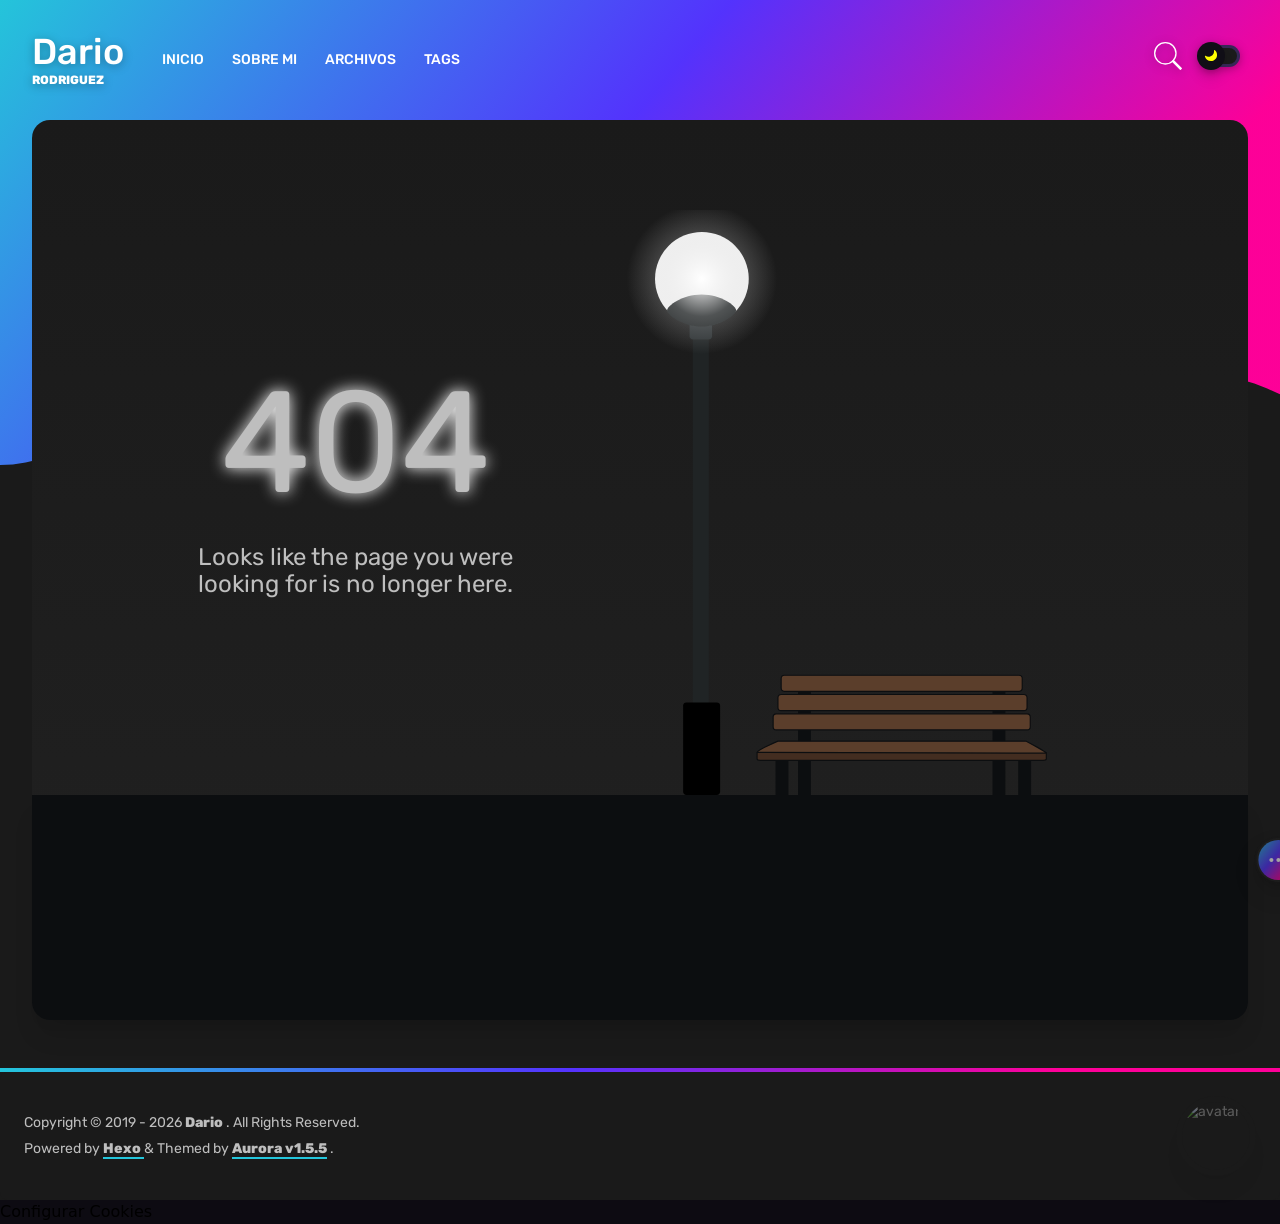
==== commit e9ed366b: "Site updated: 2025-03-10 03:04:49" ====
--- a/index.html
+++ b/index.html
@@ -1 +1 @@
-<!DOCTYPE html><html lang="en"><head><!-- hexo injector head_begin start --><meta name="keywords" content="dario-rodriguez dario rodriguez gonzalez full-stack developer"></meta><meta name="author" content="Dario Rodriguez"></meta><!-- hexo injector head_begin end --><meta charset="utf-8"><meta http-equiv="X-UA-Compatible" content="IE=edge"><meta name="viewport" content="width=device-width,initial-scale=1"><link rel="icon" href="/favicon.ico"><link href="/static/css/chunk-libs.eebac533.css" rel="stylesheet"><link href="/static/css/app.de0ee83b.css" rel="stylesheet"><!-- hexo injector head_end start --><script type="text/javascript" src="//www.privacypolicies.com/public/cookie-consent/4.0.0/cookie-consent.js" charset="UTF-8"></script><script type="text/javascript" charset="UTF-8">document.addEventListener('DOMContentLoaded', function () { cookieconsent.run({"notice_banner_type":"headline","consent_type":"express","palette":"dark","language":"es","page_load_consent_levels":["strictly-necessary","functionality","tracking"],"notice_banner_reject_button_hide":false,"preferences_center_close_button_hide":false,"open_preferences_center_selector":"cookieConfig","website_name":"www.dario-rodriguez.com"});});</script><script type="text/plain" cookie-consent="tracking" async src="//busuanzi.ibruce.info/busuanzi/2.3/busuanzi.pure.mini.js"></script><script type="text/plain" cookie-consent="strictly-necessary" src="https://cdn.jsdelivr.net/npm/prismjs@1.23.0/components/prism-core.min.js" data-manual></script><script type="text/plain" cookie-consent="strictly-necessary" src="https://cdn.jsdelivr.net/npm/prismjs@1.23.0/plugins/autoloader/prism-autoloader.js"></script><script type="text/plain" cookie-consent="strictly-necessary" src="https://cdn.jsdelivr.net/npm/prismjs@1.23.0/plugins/toolbar/prism-toolbar.js"></script><script type="text/plain" cookie-consent="strictly-necessary" src="https://cdn.jsdelivr.net/npm/prismjs@1.23.0/plugins/copy-to-clipboard/prism-copy-to-clipboard.min.js"></script><script type="text/plain" cookie-consent="strictly-necessary" src="https://cdn.jsdelivr.net/npm/blueimp-md5@2.18.0/js/md5.min.js"></script><script type="text/plain" cookie-consent="strictly-necessary" src="https://cdn.jsdelivr.net/npm/lodash@4.17.21/lodash.min.js"></script><link rel="stylesheet" href="https://cdn.jsdelivr.net/npm/prismjs@1.23.0/themes/prism.min.css"/><link rel="stylesheet" href="https://cdn.jsdelivr.net/npm/prismjs@1.23.0/plugins/toolbar/prism-toolbar.css"/><link rel="stylesheet" href="https://fonts.googleapis.com/css?family=Rubik"/><script type="text/plain" cookie-consent="functionality" src="https://cdn.jsdelivr.net/npm/gitalk@1.7.2/dist/gitalk.min.js"></script><link rel="stylesheet" href="https://cdn.jsdelivr.net/npm/gitalk@1.7.2/dist/gitalk.css"><!-- hexo injector head_end end --><meta name="generator" content="Hexo 7.1.1"></head><body id="body-container"><noscript><strong>We're sorry but Aurora Blog doesn't work properly without JavaScript enabled. Please enable it to continue.</strong></noscript><div id="app"></div><div><a href="#" id="cookieConfig">Configurar Cookies</a></div><script>(function(e){function t(t){for(var n,a,u=t[0],i=t[1],c=t[2],l=0,p=[];l<u.length;l++)a=u[l],Object.prototype.hasOwnProperty.call(o,a)&&o[a]&&p.push(o[a][0]),o[a]=0;for(n in i)Object.prototype.hasOwnProperty.call(i,n)&&(e[n]=i[n]);f&&f(t);while(p.length)p.shift()();return s.push.apply(s,c||[]),r()}function r(){for(var e,t=0;t<s.length;t++){for(var r=s[t],n=!0,a=1;a<r.length;a++){var u=r[a];0!==o[u]&&(n=!1)}n&&(s.splice(t--,1),e=i(i.s=r[0]))}return e}var n={},a={runtime:0},o={runtime:0},s=[];function u(e){return i.p+"static/js/"+({404:"404",about:"about",archives:"archives",categories:"categories",page:"page",post:"post",result:"result",tags:"tags"}[e]||e)+"."+{404:"00d640a8",about:"a5aa2396",archives:"574ac664",categories:"90aa5475",page:"1750313c",post:"3df6f46b",result:"39470350",tags:"0cf51f26"}[e]+".js"}function i(t){if(n[t])return n[t].exports;var r=n[t]={i:t,l:!1,exports:{}};return e[t].call(r.exports,r,r.exports,i),r.l=!0,r.exports}i.e=function(e){var t=[],r={404:1,about:1,archives:1,categories:1,page:1,post:1,result:1,tags:1};a[e]?t.push(a[e]):0!==a[e]&&r[e]&&t.push(a[e]=new Promise((function(t,r){for(var n="static/css/"+({404:"404",about:"about",archives:"archives",categories:"categories",page:"page",post:"post",result:"result",tags:"tags"}[e]||e)+"."+{404:"1a6cd5bd",about:"28b2ab83",archives:"c0d49bd5",categories:"10e2be12",page:"ed4259ce",post:"9f951a60",result:"10e2be12",tags:"10e2be12"}[e]+".css",o=i.p+n,s=document.getElementsByTagName("link"),u=0;u<s.length;u++){var c=s[u],l=c.getAttribute("data-href")||c.getAttribute("href");if("stylesheet"===c.rel&&(l===n||l===o))return t()}var p=document.getElementsByTagName("style");for(u=0;u<p.length;u++){c=p[u],l=c.getAttribute("data-href");if(l===n||l===o)return t()}var f=document.createElement("link");f.rel="stylesheet",f.type="text/css",f.onload=t,f.onerror=function(t){var n=t&&t.target&&t.target.src||o,s=new Error("Loading CSS chunk "+e+" failed.\n("+n+")");s.code="CSS_CHUNK_LOAD_FAILED",s.request=n,delete a[e],f.parentNode.removeChild(f),r(s)},f.href=o;var d=document.getElementsByTagName("head")[0];d.appendChild(f)})).then((function(){a[e]=0})));var n=o[e];if(0!==n)if(n)t.push(n[2]);else{var s=new Promise((function(t,r){n=o[e]=[t,r]}));t.push(n[2]=s);var c,l=document.createElement("script");l.charset="utf-8",l.timeout=120,i.nc&&l.setAttribute("nonce",i.nc),l.src=u(e);var p=new Error;c=function(t){l.onerror=l.onload=null,clearTimeout(f);var r=o[e];if(0!==r){if(r){var n=t&&("load"===t.type?"missing":t.type),a=t&&t.target&&t.target.src;p.message="Loading chunk "+e+" failed.\n("+n+": "+a+")",p.name="ChunkLoadError",p.type=n,p.request=a,r[1](p)}o[e]=void 0}};var f=setTimeout((function(){c({type:"timeout",target:l})}),12e4);l.onerror=l.onload=c,document.head.appendChild(l)}return Promise.all(t)},i.m=e,i.c=n,i.d=function(e,t,r){i.o(e,t)||Object.defineProperty(e,t,{enumerable:!0,get:r})},i.r=function(e){"undefined"!==typeof Symbol&&Symbol.toStringTag&&Object.defineProperty(e,Symbol.toStringTag,{value:"Module"}),Object.defineProperty(e,"__esModule",{value:!0})},i.t=function(e,t){if(1&t&&(e=i(e)),8&t)return e;if(4&t&&"object"===typeof e&&e&&e.__esModule)return e;var r=Object.create(null);if(i.r(r),Object.defineProperty(r,"default",{enumerable:!0,value:e}),2&t&&"string"!=typeof e)for(var n in e)i.d(r,n,function(t){return e[t]}.bind(null,n));return r},i.n=function(e){var t=e&&e.__esModule?function(){return e["default"]}:function(){return e};return i.d(t,"a",t),t},i.o=function(e,t){return Object.prototype.hasOwnProperty.call(e,t)},i.p="/",i.oe=function(e){throw console.error(e),e};var c=window["webpackJsonp"]=window["webpackJsonp"]||[],l=c.push.bind(c);c.push=t,c=c.slice();for(var p=0;p<c.length;p++)t(c[p]);var f=l;r()})([]);</script><script src="/static/js/chunk-libs.dc6146cd.js"></script><script src="/static/js/app.5aa131e5.js"></script></body></html>+<!DOCTYPE html><html lang="en"><head><!-- hexo injector head_begin start --><meta name="keywords" content="dario-rodriguez dario rodriguez gonzalez full-stack developer"></meta><meta name="author" content="Dario Rodriguez"></meta><!-- hexo injector head_begin end --><meta charset="utf-8"><meta http-equiv="X-UA-Compatible" content="IE=edge"><meta name="viewport" content="width=device-width,initial-scale=1"><link rel="icon" href="/favicon.ico"><link href="/static/css/chunk-libs.eebac533.css" rel="stylesheet"><link href="/static/css/app.de0ee83b.css" rel="stylesheet"><!-- hexo injector head_end start --><script type="text/javascript" src="//www.privacypolicies.com/public/cookie-consent/4.0.0/cookie-consent.js" charset="UTF-8"></script><script type="text/javascript" charset="UTF-8">document.addEventListener('DOMContentLoaded', function () { cookieconsent.run({"notice_banner_type":"headline","consent_type":"express","palette":"dark","language":"es","page_load_consent_levels":["strictly-necessary","functionality","tracking"],"notice_banner_reject_button_hide":false,"preferences_center_close_button_hide":false,"open_preferences_center_selector":"cookieConfig","website_name":"www.dario-rodriguez.com"});});</script><script type="text/plain" cookie-consent="tracking" async src="//busuanzi.ibruce.info/busuanzi/2.3/busuanzi.pure.mini.js"></script><script type="text/plain" cookie-consent="strictly-necessary" src="https://cdn.jsdelivr.net/npm/prismjs@1.23.0/components/prism-core.min.js" data-manual></script><script type="text/plain" cookie-consent="strictly-necessary" src="https://cdn.jsdelivr.net/npm/prismjs@1.23.0/plugins/autoloader/prism-autoloader.js"></script><script type="text/plain" cookie-consent="strictly-necessary" src="https://cdn.jsdelivr.net/npm/prismjs@1.23.0/plugins/toolbar/prism-toolbar.js"></script><script type="text/plain" cookie-consent="strictly-necessary" src="https://cdn.jsdelivr.net/npm/prismjs@1.23.0/plugins/copy-to-clipboard/prism-copy-to-clipboard.min.js"></script><script type="text/plain" cookie-consent="strictly-necessary" src="https://cdn.jsdelivr.net/npm/blueimp-md5@2.18.0/js/md5.min.js"></script><script type="text/plain" cookie-consent="strictly-necessary" src="https://cdn.jsdelivr.net/npm/lodash@4.17.21/lodash.min.js"></script><link rel="stylesheet" href="https://cdn.jsdelivr.net/npm/prismjs@1.23.0/themes/prism.min.css"/><link rel="stylesheet" href="https://cdn.jsdelivr.net/npm/prismjs@1.23.0/plugins/toolbar/prism-toolbar.css"/><link rel="stylesheet" href="https://fonts.googleapis.com/css?family=Rubik"/><script type="text/plain" cookie-consent="functionality" src="https://cdn.jsdelivr.net/npm/gitalk@1.7.2/dist/gitalk.min.js"></script><link rel="stylesheet" href="https://cdn.jsdelivr.net/npm/gitalk@1.7.2/dist/gitalk.css"><!-- hexo injector head_end end --><meta name="generator" content="Hexo 7.3.0"></head><body id="body-container"><noscript><strong>We're sorry but Aurora Blog doesn't work properly without JavaScript enabled. Please enable it to continue.</strong></noscript><div id="app"></div><div><a href="#" id="cookieConfig">Configurar Cookies</a></div><script>(function(e){function t(t){for(var n,a,u=t[0],i=t[1],c=t[2],l=0,p=[];l<u.length;l++)a=u[l],Object.prototype.hasOwnProperty.call(o,a)&&o[a]&&p.push(o[a][0]),o[a]=0;for(n in i)Object.prototype.hasOwnProperty.call(i,n)&&(e[n]=i[n]);f&&f(t);while(p.length)p.shift()();return s.push.apply(s,c||[]),r()}function r(){for(var e,t=0;t<s.length;t++){for(var r=s[t],n=!0,a=1;a<r.length;a++){var u=r[a];0!==o[u]&&(n=!1)}n&&(s.splice(t--,1),e=i(i.s=r[0]))}return e}var n={},a={runtime:0},o={runtime:0},s=[];function u(e){return i.p+"static/js/"+({404:"404",about:"about",archives:"archives",categories:"categories",page:"page",post:"post",result:"result",tags:"tags"}[e]||e)+"."+{404:"00d640a8",about:"a5aa2396",archives:"574ac664",categories:"90aa5475",page:"1750313c",post:"3df6f46b",result:"39470350",tags:"0cf51f26"}[e]+".js"}function i(t){if(n[t])return n[t].exports;var r=n[t]={i:t,l:!1,exports:{}};return e[t].call(r.exports,r,r.exports,i),r.l=!0,r.exports}i.e=function(e){var t=[],r={404:1,about:1,archives:1,categories:1,page:1,post:1,result:1,tags:1};a[e]?t.push(a[e]):0!==a[e]&&r[e]&&t.push(a[e]=new Promise((function(t,r){for(var n="static/css/"+({404:"404",about:"about",archives:"archives",categories:"categories",page:"page",post:"post",result:"result",tags:"tags"}[e]||e)+"."+{404:"1a6cd5bd",about:"28b2ab83",archives:"c0d49bd5",categories:"10e2be12",page:"ed4259ce",post:"9f951a60",result:"10e2be12",tags:"10e2be12"}[e]+".css",o=i.p+n,s=document.getElementsByTagName("link"),u=0;u<s.length;u++){var c=s[u],l=c.getAttribute("data-href")||c.getAttribute("href");if("stylesheet"===c.rel&&(l===n||l===o))return t()}var p=document.getElementsByTagName("style");for(u=0;u<p.length;u++){c=p[u],l=c.getAttribute("data-href");if(l===n||l===o)return t()}var f=document.createElement("link");f.rel="stylesheet",f.type="text/css",f.onload=t,f.onerror=function(t){var n=t&&t.target&&t.target.src||o,s=new Error("Loading CSS chunk "+e+" failed.\n("+n+")");s.code="CSS_CHUNK_LOAD_FAILED",s.request=n,delete a[e],f.parentNode.removeChild(f),r(s)},f.href=o;var d=document.getElementsByTagName("head")[0];d.appendChild(f)})).then((function(){a[e]=0})));var n=o[e];if(0!==n)if(n)t.push(n[2]);else{var s=new Promise((function(t,r){n=o[e]=[t,r]}));t.push(n[2]=s);var c,l=document.createElement("script");l.charset="utf-8",l.timeout=120,i.nc&&l.setAttribute("nonce",i.nc),l.src=u(e);var p=new Error;c=function(t){l.onerror=l.onload=null,clearTimeout(f);var r=o[e];if(0!==r){if(r){var n=t&&("load"===t.type?"missing":t.type),a=t&&t.target&&t.target.src;p.message="Loading chunk "+e+" failed.\n("+n+": "+a+")",p.name="ChunkLoadError",p.type=n,p.request=a,r[1](p)}o[e]=void 0}};var f=setTimeout((function(){c({type:"timeout",target:l})}),12e4);l.onerror=l.onload=c,document.head.appendChild(l)}return Promise.all(t)},i.m=e,i.c=n,i.d=function(e,t,r){i.o(e,t)||Object.defineProperty(e,t,{enumerable:!0,get:r})},i.r=function(e){"undefined"!==typeof Symbol&&Symbol.toStringTag&&Object.defineProperty(e,Symbol.toStringTag,{value:"Module"}),Object.defineProperty(e,"__esModule",{value:!0})},i.t=function(e,t){if(1&t&&(e=i(e)),8&t)return e;if(4&t&&"object"===typeof e&&e&&e.__esModule)return e;var r=Object.create(null);if(i.r(r),Object.defineProperty(r,"default",{enumerable:!0,value:e}),2&t&&"string"!=typeof e)for(var n in e)i.d(r,n,function(t){return e[t]}.bind(null,n));return r},i.n=function(e){var t=e&&e.__esModule?function(){return e["default"]}:function(){return e};return i.d(t,"a",t),t},i.o=function(e,t){return Object.prototype.hasOwnProperty.call(e,t)},i.p="/",i.oe=function(e){throw console.error(e),e};var c=window["webpackJsonp"]=window["webpackJsonp"]||[],l=c.push.bind(c);c.push=t,c=c.slice();for(var p=0;p<c.length;p++)t(c[p]);var f=l;r()})([]);</script><script src="/static/js/chunk-libs.dc6146cd.js"></script><script src="/static/js/app.5aa131e5.js"></script></body></html>
